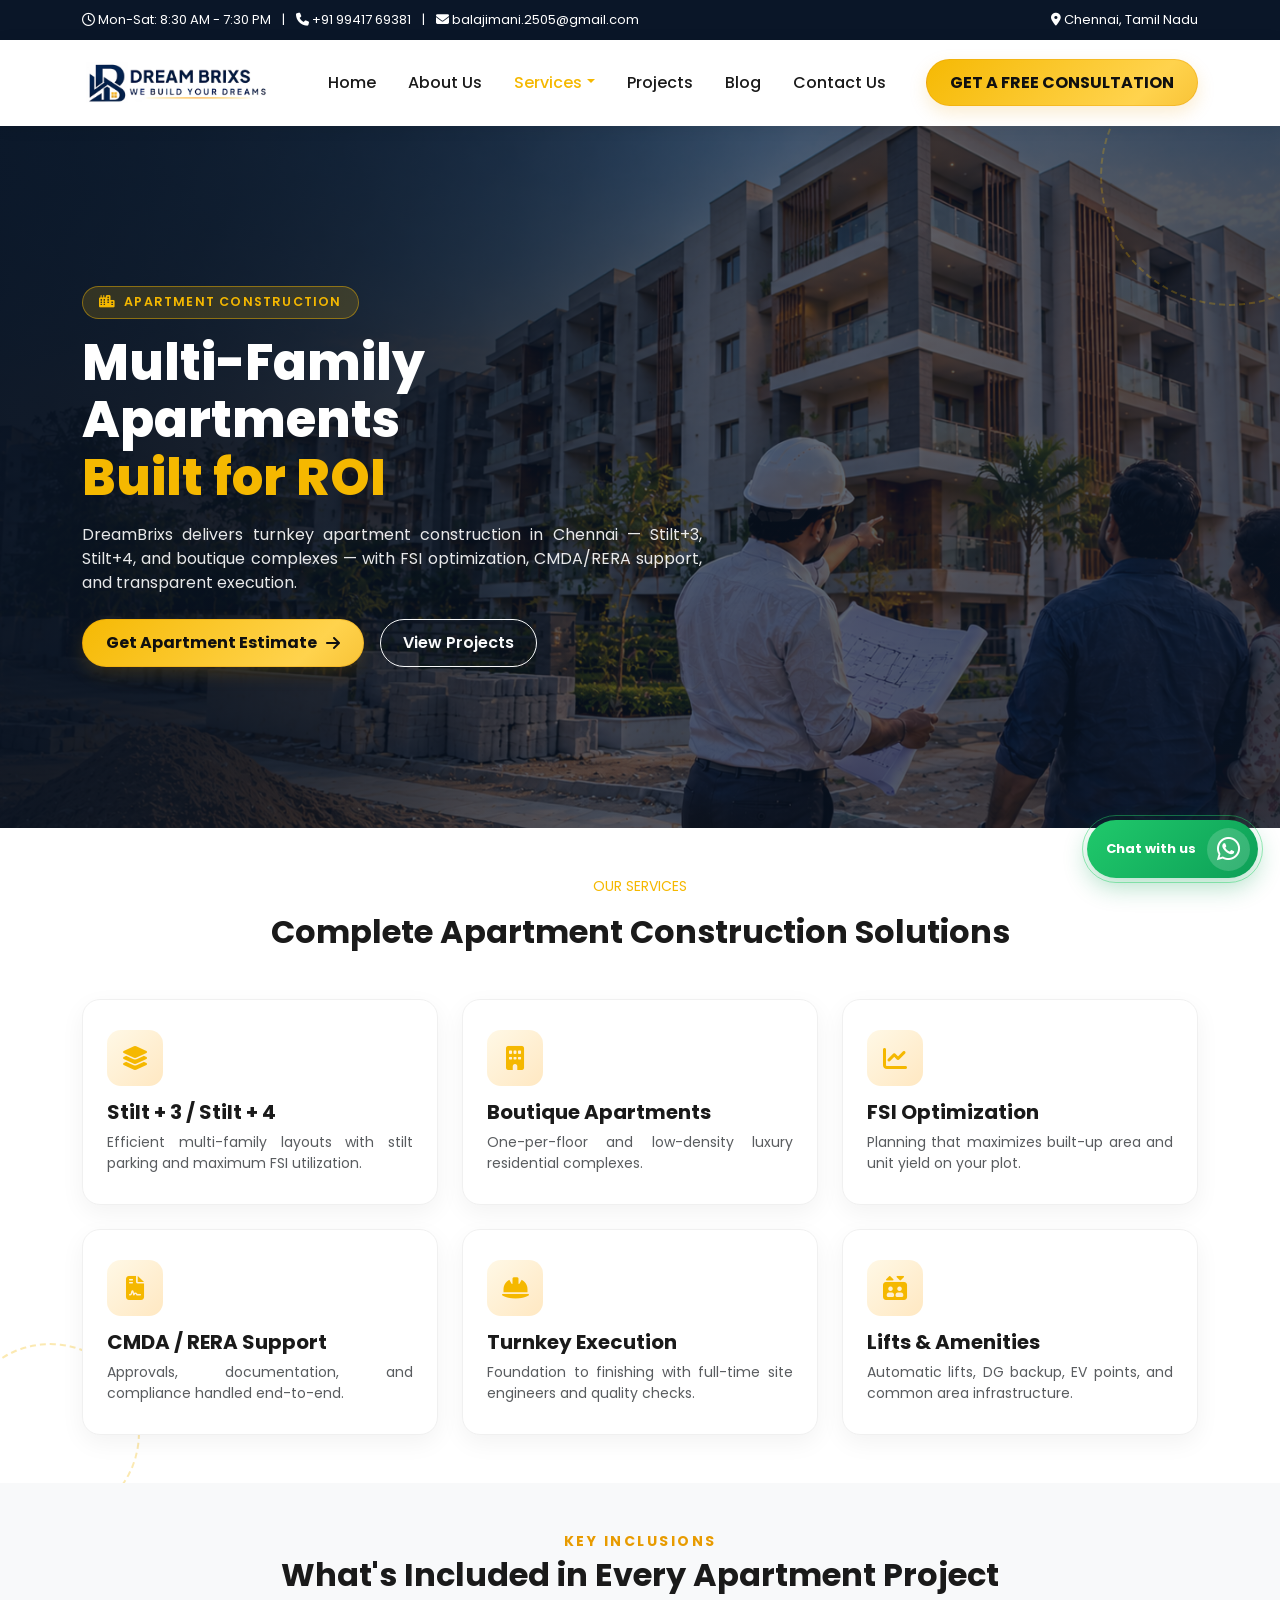
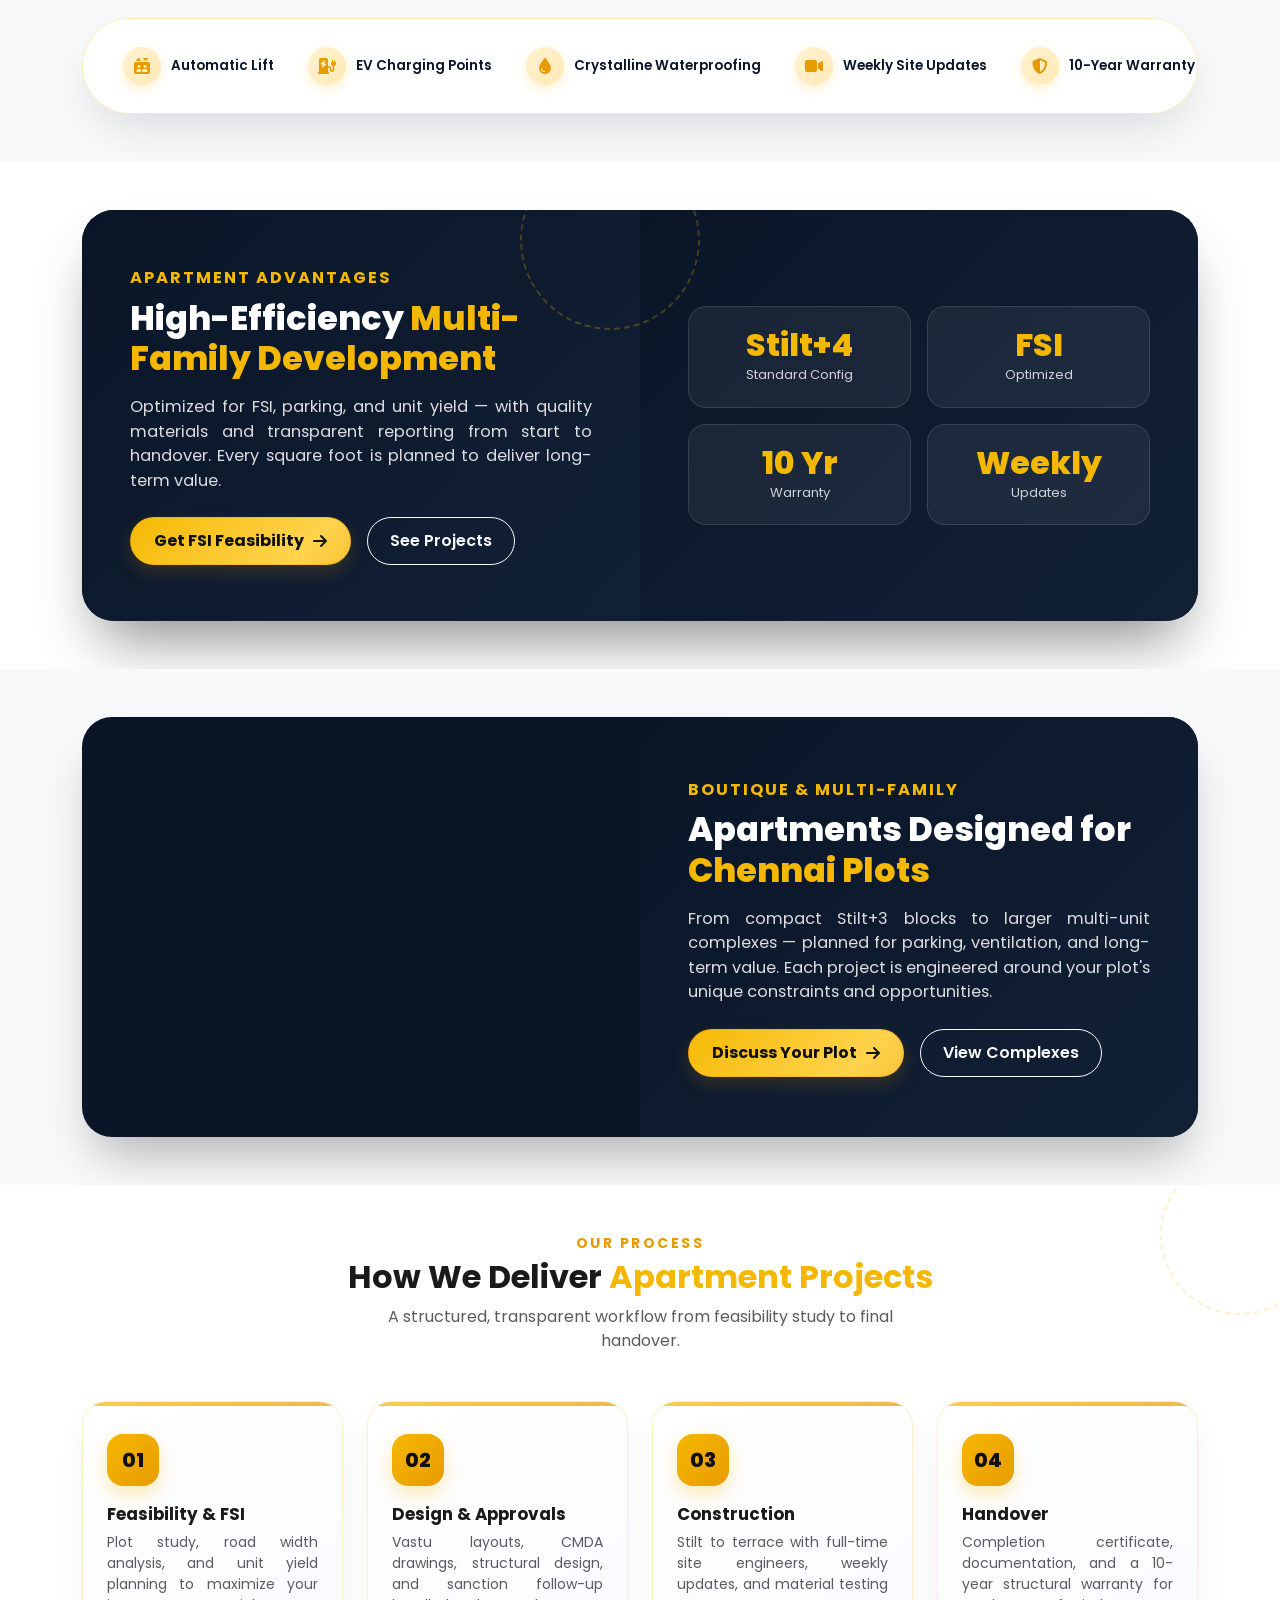
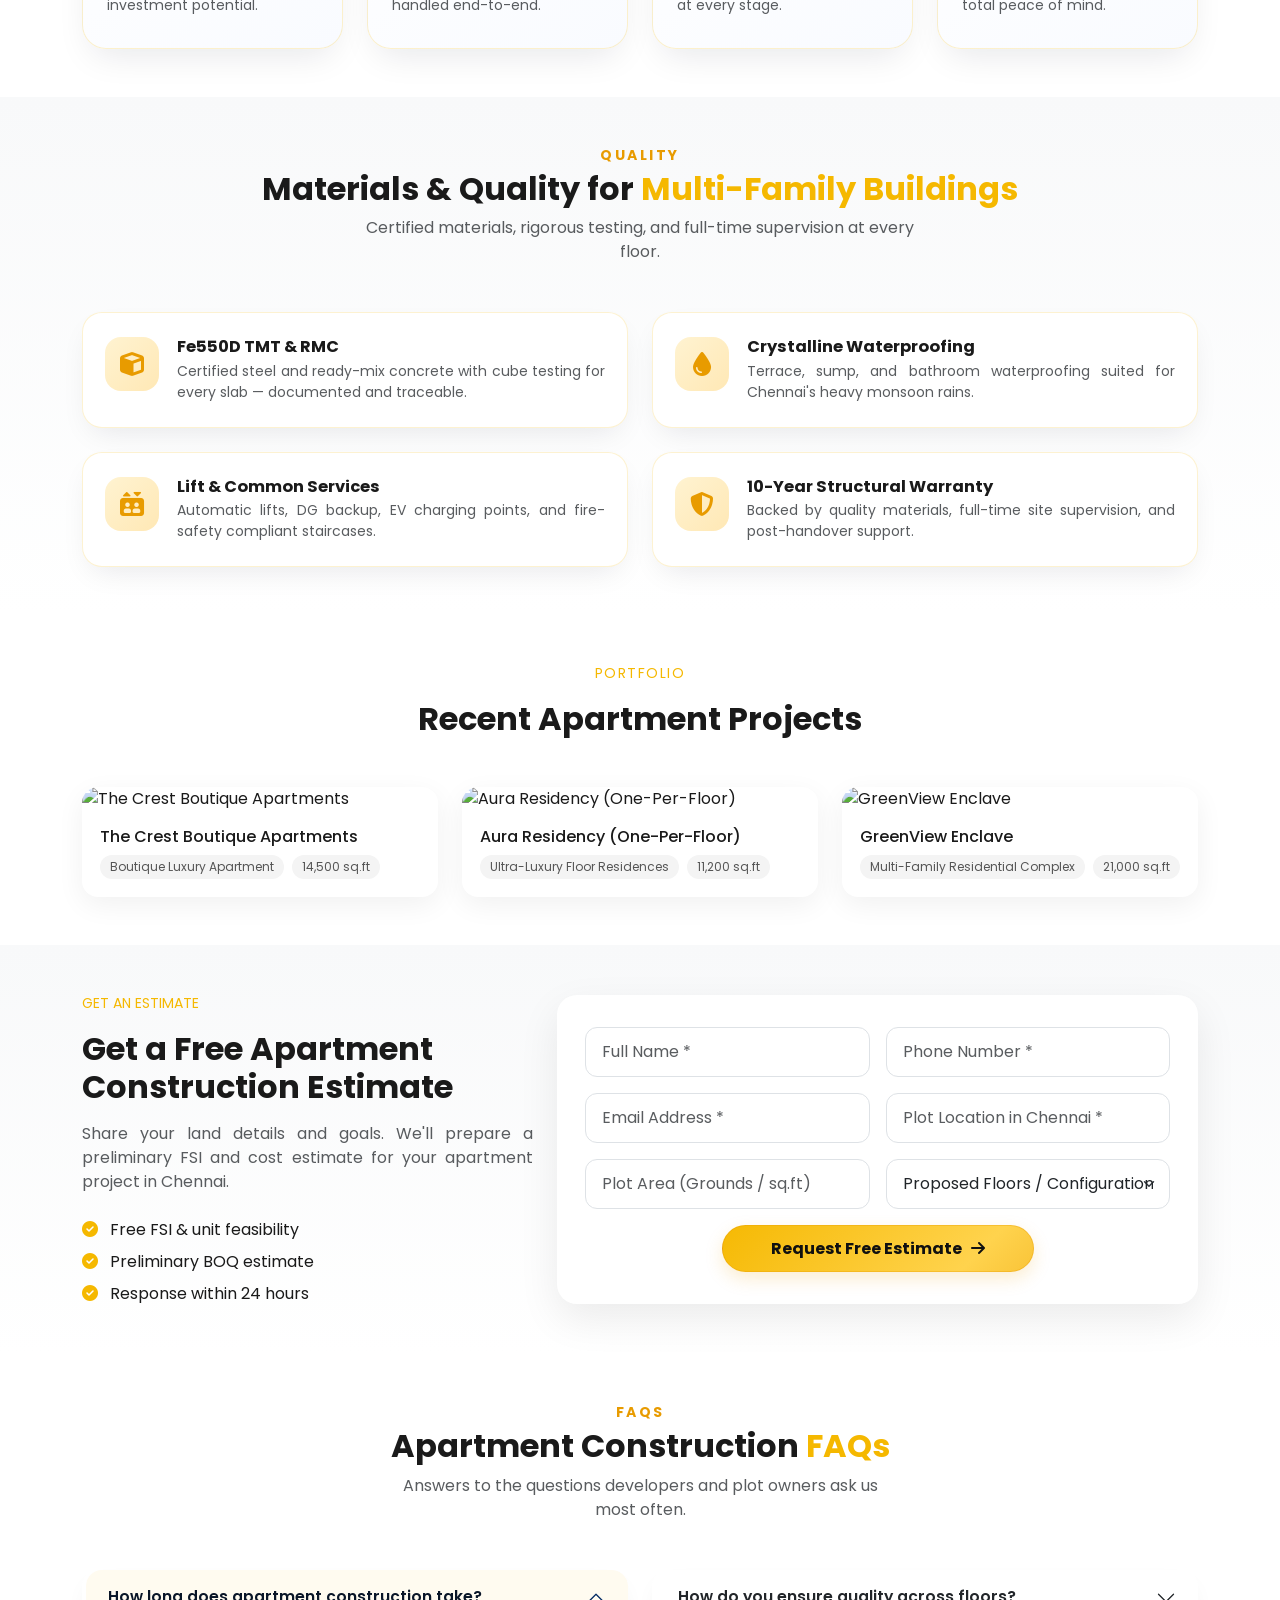
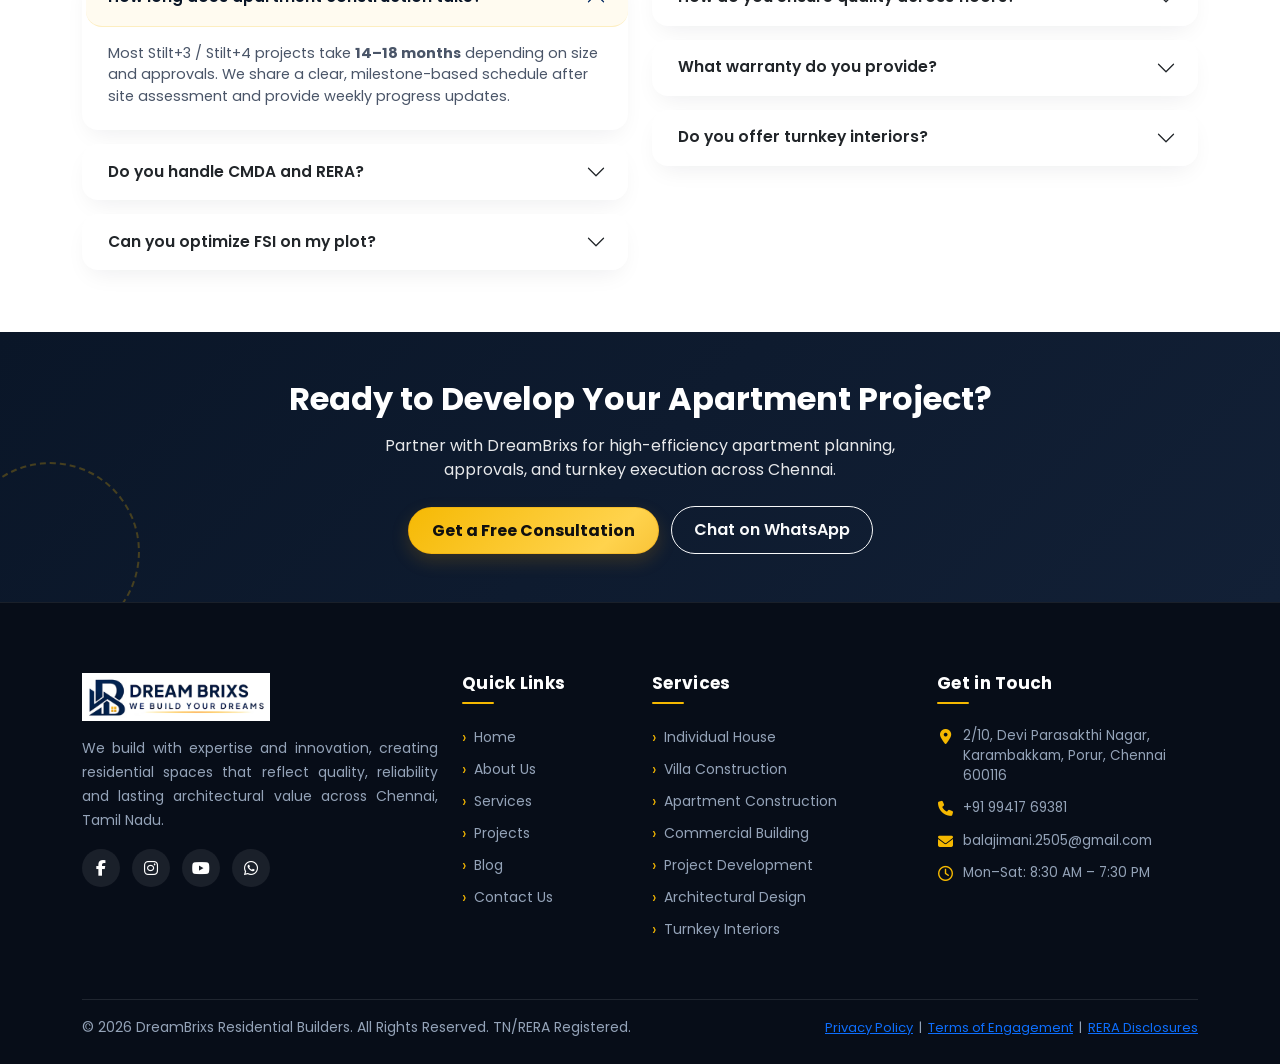
==== apartment-construction.html @ 8214f47e "adding new file commercial building" ====
<!DOCTYPE html>
<html lang="en">

<head>
    <meta charset="UTF-8">
    <meta name="viewport" content="width=device-width, initial-scale=1.0">
    <title>Apartment Construction in Chennai | DreamBrixs Residential Builders</title>
    <meta name="description"
        content="DreamBrixs - Trusted apartment construction company in Chennai. Turnkey multi-family apartment builders offering Stilt+3, Stilt+4, boutique residential complexes, CMDA/RERA approvals, and high-ROI FSI optimization.">

    <link href="https://cdn.jsdelivr.net/npm/bootstrap@5.3.3/dist/css/bootstrap.min.css" rel="stylesheet">
    <link rel="stylesheet" href="https://cdnjs.cloudflare.com/ajax/libs/font-awesome/6.5.1/css/all.min.css">
    <link href="https://fonts.googleapis.com/css2?family=Poppins:wght@400;500;600;700;800&display=swap"
        rel="stylesheet">
    <link href="https://unpkg.com/aos@2.3.1/dist/aos.css" rel="stylesheet">

    <style>
        :root {
            --primary-navy: #0a1628;
            --secondary-navy: #122036;
            --accent-yellow: #F5B800;
            --accent-orange: #E89B00;
            --text-dark: #1a1a1a;
            --text-muted: #555;
            --soft-bg: #f8f9fa;
        }

        * {
            margin: 0;
            padding: 0;
            box-sizing: border-box;
        }

        body,
        h1,
        h2,
        h3,
        h4,
        h5,
        h6,
        p,
        a,
        button,
        input,
        select,
        textarea,
        .navbar,
        .btn,
        .nav-link,
        .dropdown-menu {
            font-family: 'Poppins', sans-serif !important;
        }

        html {
            scroll-behavior: smooth;
            scroll-padding-top: 90px;
        }

        body {
            color: var(--text-dark);
            overflow-x: hidden;
            width: 100%;
            max-width: 100%;
        }

        img {
            max-width: 100%;
        }

        p {
            text-align: justify;
            overflow-wrap: anywhere;
        }

        h1,
        h2,
        h3,
        h4,
        h5 {
            font-weight: 700;
        }

        .live-float {
            animation: liveFloat 5s ease-in-out infinite;
        }

        @keyframes liveFloat {

            0%,
            100% {
                transform: translateY(0);
            }

            50% {
                transform: translateY(-8px);
            }
        }

        @keyframes spin {
            from {
                transform: rotate(0deg);
            }

            to {
                transform: rotate(360deg);
            }
        }

        /* Top Bar & Navbar */
        .top-bar {
            background: var(--primary-navy);
            color: #fff;
            font-size: 13px;
            padding: 10px 0;
        }

        .top-bar a {
            color: #fff;
            text-decoration: none;
        }

        .top-bar a:hover {
            color: var(--accent-yellow);
        }

        .navbar {
            background: #fff !important;
            box-shadow: 0 2px 15px rgba(0, 0, 0, 0.08);
            padding: 12px 0;
        }

        .navbar-brand {
            flex-shrink: 0;
        }

        .navbar-brand img {
            height: 52px;
            display: block;
            max-width: 190px;
            width: auto;
            object-fit: contain;
        }

        .navbar-toggler {
            border-radius: 10px;
            padding: 7px 10px;
        }

        .nav-link {
            font-weight: 500;
            color: var(--text-dark) !important;
            margin: 0 8px;
            padding-top: 10px;
            padding-bottom: 10px;
        }

        .nav-link:hover,
        .nav-link.active {
            color: var(--accent-yellow) !important;
        }

        .btn-consult {
            display: inline-flex;
            align-items: center;
            justify-content: center;
            gap: 9px;
            background: linear-gradient(135deg, var(--accent-yellow) 0%, #ffd34d 52%, var(--accent-orange) 100%);
            color: #101010 !important;
            font-weight: 700;
            border: 1px solid rgba(232, 155, 0, .35);
            border-radius: 999px;
            padding: 12px 23px;
            line-height: 1.35;
            text-decoration: none;
            box-shadow: 0 7px 18px rgba(232, 155, 0, .18);
            transition: transform .25s ease, box-shadow .25s ease, filter .25s ease;
            background-size: 160% 160%;
            background-position: left center;
        }

        .btn-consult:hover,
        .btn-consult:focus-visible {
            color: #101010 !important;
            background-position: right center;
            filter: saturate(1.08);
            transform: translateY(-3px);
            box-shadow: 0 12px 24px rgba(232, 155, 0, .28);
        }

        .btn-outline-light {
            border-radius: 999px;
            padding: 11px 22px;
            font-weight: 600;
            transition: all .25s ease;
        }

        .btn-outline-light:hover {
            transform: translateY(-2px);
        }

        @media (min-width: 992px) {
            .dropdown:hover>.dropdown-menu {
                display: block;
            }
        }

        @media (min-width: 992px) {
            .dropdown-menu.mega::before { content: ''; position: absolute; top: -20px; left: 0; right: 0; height: 20px; background: transparent; }
        .dropdown-menu.mega {
                width: 780px;
                max-width: calc(100vw - 30px);
                left: 50% !important;
                right: auto !important;
                transform: translateX(-50%) !important;
            }
        }

        .dropdown-menu.mega::before { content: ''; position: absolute; top: -20px; left: 0; right: 0; height: 20px; background: transparent; }
        .dropdown-menu.mega {
            width: 780px;
            max-width: calc(100vw - 30px);
            padding: 20px;
            border: none;
            box-shadow: 0 15px 40px rgba(0, 0, 0, 0.12);
            border-radius: 12px;
        }

        .mega-grid {
            display: grid;
            grid-template-columns: repeat(4, 1fr);
            gap: 10px;
        }

                .mega-item {
            position: relative;
            padding: 14px 10px;
            border-radius: 8px;
            transition: var(--transition);
            text-align: center;
            cursor: pointer;
        }

        .mega-item:hover {
            background: #fff8e6;
            transform: translateY(-2px);
        }

        .mega-item i {
            font-size: 22px;
            color: var(--accent-yellow);
            margin-bottom: 6px;
            display: block;
            pointer-events: none;
        }

        .mega-item a {
            color: var(--text-dark);
            font-weight: 500;
            font-size: 13.5px;
            text-decoration: none;
            display: block;
        }

        .mega-item a::after {
            content: '';
            position: absolute;
            inset: 0;
            z-index: 2;
        }

        section:not(.apt-hero) {
            position: relative;
            overflow: hidden;
        }

        section:not(.apt-hero)>.container {
            position: relative;
            z-index: 1;
        }

        .rotating-circle {
            position: absolute;
            border: 2px dashed var(--accent-yellow);
            border-radius: 50%;
            opacity: 0.3;
            animation: spin 22s linear infinite;
            pointer-events: none;
            z-index: 0;
            max-width: 42vw;
            max-height: 42vw;
        }

        /* Hero */
        .apt-hero {
            min-height: 78vh;
            background: linear-gradient(115deg, rgba(10, 22, 40, 0.88) 0%, rgba(10, 22, 40, 0.62) 50%, rgba(10, 22, 40, 0.78) 100%),
                url('image/apartment-hero-bg.png') center/cover no-repeat,
                url('https://images.unsplash.com/photo-1545324418-cc1a3fa10c00?w=1600') center/cover no-repeat;
            display: flex;
            align-items: center;
            color: #fff;
            position: relative;
            overflow: hidden;
            padding: 70px 0;
        }

        .apt-hero::before {
            content: '';
            position: absolute;
            width: 260px;
            height: 260px;
            border: 2px dashed var(--accent-yellow);
            border-radius: 50%;
            top: -80px;
            right: -80px;
            opacity: 0.25;
            animation: spin 24s linear infinite;
        }

        .apt-hero h1 {
            font-size: 50px;
            font-weight: 800;
            line-height: 1.15;
        }

        .apt-hero h1 span {
            color: var(--accent-yellow);
        }

        .hero-badge-pill {
            display: inline-flex;
            align-items: center;
            gap: 8px;
            background: rgba(245, 184, 0, 0.16);
            border: 1px solid rgba(245, 184, 0, 0.45);
            color: var(--accent-yellow);
            padding: 6px 16px;
            border-radius: 999px;
            font-size: 12.5px;
            font-weight: 600;
            letter-spacing: 1.2px;
            text-transform: uppercase;
        }

        .hero-glass {
            background: rgba(255, 255, 255, 0.08);
            backdrop-filter: blur(16px);
            -webkit-backdrop-filter: blur(16px);
            border: 1px solid rgba(255, 255, 255, 0.18);
            border-radius: 24px;
            padding: 26px 22px;
            box-shadow: 0 25px 50px rgba(0, 0, 0, 0.3);
        }

        .hero-stat {
            background: rgba(10, 22, 40, 0.55);
            border: 1px solid rgba(255, 255, 255, 0.12);
            border-radius: 14px;
            padding: 14px;
            transition: transform 0.3s ease, border-color 0.3s ease;
        }

        .hero-stat:hover {
            transform: translateY(-4px);
            border-color: var(--accent-yellow);
        }

        .hero-stat h4 {
            font-size: 22px;
            font-weight: 800;
            color: var(--accent-yellow);
            margin-bottom: 2px;
        }

        .hero-stat p {
            font-size: 12px;
            color: rgba(255, 255, 255, 0.85);
            margin: 0;
            text-align: left;
        }

        /* Service cards */
        .service-card {
            background: #fff;
            border-radius: 18px;
            padding: 30px 24px;
            height: 100%;
            box-shadow: 0 8px 25px rgba(0, 0, 0, 0.05);
            border: 1px solid #f0f0f0;
            transition: all 0.4s ease;
        }

        .service-card:hover {
            transform: translateY(-8px);
            box-shadow: 0 18px 40px rgba(245, 184, 0, 0.12);
        }

        .service-card .icon {
            width: 56px;
            height: 56px;
            border-radius: 14px;
            background: linear-gradient(135deg, #fff8e6, #ffe8c2);
            display: flex;
            align-items: center;
            justify-content: center;
            font-size: 24px;
            color: var(--accent-yellow);
            margin-bottom: 14px;
            transition: 0.3s;
        }

        .service-card:hover .icon {
            background: var(--accent-yellow);
            color: #000;
        }

        /* Projects */
        .project-corp {
            background: #fff;
            border-radius: 16px;
            overflow: hidden;
            box-shadow: 0 8px 28px rgba(0, 0, 0, 0.06);
            transition: all 0.45s;
            height: 100%;
            cursor: pointer;
        }

        .project-corp:hover {
            transform: translateY(-8px);
            box-shadow: 0 20px 40px rgba(245, 184, 0, 0.14);
        }

        .project-corp img {
            height: 210px;
            width: 100%;
            object-fit: cover;
            transition: transform 0.5s;
        }

        .project-corp:hover img {
            transform: scale(1.06);
        }

        .project-corp-body {
            padding: 16px 18px 18px;
        }

        .project-meta {
            display: flex;
            gap: 8px;
            flex-wrap: wrap;
            font-size: 12px;
            margin-top: 8px;
        }

        .project-meta span {
            background: #f4f4f4;
            padding: 3px 10px;
            border-radius: 20px;
            color: #555;
        }

        /* Form & FAQ */
        .estimate-card {
            background: #fff;
            border-radius: 20px;
            padding: 32px 28px;
            box-shadow: 0 15px 40px rgba(0, 0, 0, 0.08);
        }

        .estimate-card .form-control,
        .estimate-card .form-select {
            border-radius: 12px;
            padding: 12px 16px;
        }

        .estimate-card .form-control:focus,
        .estimate-card .form-select:focus {
            border-color: var(--accent-yellow);
            box-shadow: 0 0 0 3px rgba(245, 184, 0, 0.15);
        }

        .accordion-button {
            font-weight: 600;
            font-size: 15px;
        }

        .accordion-button:not(.collapsed) {
            background: #fff8e6;
            color: var(--text-dark);
            box-shadow: none;
        }

        .accordion-button:focus {
            box-shadow: none;
            border-color: var(--accent-yellow);
        }

        .accordion-item {
            border: 1px solid #eee;
            border-radius: 12px !important;
            margin-bottom: 10px;
            overflow: hidden;
        }

        /* Unified 4-Column Balanced Footer */
        .footer-fresh {
            background: #070d18;
            color: #94a3b8;
            padding: 70px 0 25px;
            border-top: 1px solid rgba(255, 255, 255, 0.08);
            font-family: 'Poppins', sans-serif;
        }

        .footer-fresh h5 {
            color: #fff;
            font-size: 17px;
            font-weight: 700;
            margin-bottom: 22px;
            position: relative;
            padding-bottom: 10px;
            letter-spacing: 0.3px;
        }

        .footer-fresh h5::after {
            content: '';
            position: absolute;
            left: 0;
            bottom: 0;
            width: 32px;
            height: 2px;
            background: var(--accent-yellow);
            border-radius: 2px;
        }

        .footer-fresh p {
            color: #94a3b8;
            font-size: 14px;
            line-height: 1.65;
        }

        .footer-fresh ul {
            list-style: none;
            padding-left: 0;
            margin-bottom: 0;
        }

        .footer-fresh ul li {
            margin-bottom: 9px;
            position: static;
            padding-left: 0;
        }

        .footer-fresh ul li::before {
            content: none !important;
        }

        .footer-fresh ul li a {
            color: #94a3b8;
            text-decoration: none;
            display: inline-flex;
            align-items: center;
            gap: 8px;
            font-size: 14px;
            transition: all 0.25s ease;
        }

        .footer-fresh ul li a::before {
            content: '\203A';
            color: var(--accent-yellow);
            font-size: 16px;
            line-height: 1;
            transition: transform 0.25s ease;
        }

        .footer-fresh ul li a:hover {
            color: var(--accent-yellow);
            transform: translateX(4px);
        }

        .footer-fresh ul li a:hover::before {
            transform: translateX(2px);
        }

        .footer-fresh .footer-contact-item {
            display: flex;
            align-items: flex-start;
            gap: 10px;
            margin-bottom: 12px;
            font-size: 13.5px;
            color: #94a3b8;
            line-height: 1.5;
        }

        .footer-fresh .footer-contact-item i {
            color: var(--accent-yellow);
            font-size: 15px;
            margin-top: 3px;
            flex-shrink: 0;
            width: 16px;
            text-align: center;
        }

        .footer-logo {
            height: 48px;
            margin-bottom: 16px;
        }

        .footer-social a {
            width: 38px;
            height: 38px;
            border-radius: 50%;
            background: rgba(255, 255, 255, 0.08);
            display: inline-flex;
            align-items: center;
            justify-content: center;
            margin-right: 8px;
            transition: all 0.3s;
            color: #fff;
            text-decoration: none;
        }

        .footer-social a:hover {
            background: var(--accent-yellow);
            color: #000;
            transform: translateY(-3px);
        }

        .footer-bottom {
            border-top: 1px solid rgba(255, 255, 255, 0.08);
            padding-top: 20px;
            margin-top: 30px;
            font-size: 13px;
        }

        .whatsapp-float {
            position: fixed;
            right: 22px;
            bottom: 22px;
            z-index: 1050;
            width: auto;
            min-width: 62px;
            height: 58px;
            padding: 6px 8px 6px 19px;
            display: inline-flex;
            align-items: center;
            justify-content: center;
            gap: 11px;
            color: #fff !important;
            text-decoration: none;
            border-radius: 999px;
            background: linear-gradient(135deg, #20c96b, #0d9f57);
            box-shadow: 0 9px 25px rgba(18, 159, 87, .32);
            animation: whatsappBob 4s ease-in-out infinite;
        }

        .whatsapp-float::before {
            content: '';
            position: absolute;
            inset: -5px;
            border: 1px solid rgba(37, 211, 102, .45);
            border-radius: inherit;
            animation: whatsappPulse 2.4s ease-out infinite;
            pointer-events: none;
        }

        .whatsapp-label {
            font-size: 13px;
            font-weight: 700;
            white-space: nowrap;
        }

        .whatsapp-icon-wrap {
            width: 43px;
            height: 43px;
            border-radius: 50%;
            display: inline-flex;
            align-items: center;
            justify-content: center;
            background: rgba(255, 255, 255, .17);
            font-size: 27px;
        }

        .scroll-top {
            position: fixed;
            right: 28px;
            bottom: 94px;
            z-index: 1040;
            width: 46px;
            height: 46px;
            border: 0;
            border-radius: 50%;
            background: linear-gradient(135deg, var(--accent-yellow), #ffd34d);
            color: #111;
            box-shadow: 0 7px 18px rgba(0, 0, 0, .16);
            display: none;
            align-items: center;
            justify-content: center;
            cursor: pointer;
        }

        .scroll-top.show {
            display: flex;
        }

        @keyframes whatsappBob {

            0%,
            100% {
                transform: translateY(0);
            }

            50% {
                transform: translateY(-4px);
            }
        }

        @keyframes whatsappPulse {
            0% {
                transform: scale(.96);
                opacity: .65;
            }

            75%,
            100% {
                transform: scale(1.13);
                opacity: 0;
            }
        }

        /* ========== UPGRADED SECTIONS ========== */

        /* KEY INCLUSIONS - single row modern strip */
        .key-inclusions-strip {
            background: #ffffff;
            border-radius: 60px;
            padding: 22px 30px;
            box-shadow: 0 20px 45px -12px rgba(10, 22, 40, 0.15);
            border: 1px solid rgba(245, 184, 0, 0.3);
            display: flex;
            flex-wrap: nowrap;
            justify-content: space-between;
            align-items: center;
            gap: 14px;
            overflow-x: auto;
            scrollbar-width: thin;
        }

        .key-inclusions-strip::-webkit-scrollbar {
            height: 5px;
        }

        .key-inclusions-strip::-webkit-scrollbar-thumb {
            background: rgba(245, 184, 0, 0.4);
            border-radius: 10px;
        }

        .ki-item {
            display: flex;
            align-items: center;
            gap: 10px;
            font-size: 13.5px;
            font-weight: 600;
            color: var(--primary-navy);
            white-space: nowrap;
            flex-shrink: 0;
            padding: 6px 10px;
            border-radius: 40px;
            transition: all 0.3s ease;
        }

        .ki-item:hover {
            background: #fffbf0;
            transform: translateY(-2px);
        }

        .ki-item .ki-icon {
            width: 38px;
            height: 38px;
            border-radius: 50%;
            background: linear-gradient(135deg, #fff3d1, #ffe8b5);
            display: flex;
            align-items: center;
            justify-content: center;
            color: var(--accent-orange);
            font-size: 16px;
            flex-shrink: 0;
            box-shadow: 0 4px 12px rgba(245, 184, 0, 0.2);
        }

        /* APARTMENT ADVANTAGES - modern dark split */
        .adv-split-modern {
            border-radius: 32px;
            overflow: hidden;
            box-shadow: 0 35px 60px -18px rgba(0, 0, 0, 0.45);
            background: var(--primary-navy);
        }

        .adv-split-modern .content-col {
            padding: 3.5rem 3rem;
            background: linear-gradient(135deg, #0a1628 0%, #122036 100%);
            display: flex;
            flex-direction: column;
            justify-content: center;
            position: relative;
        }

        .adv-split-modern .content-col::before {
            content: '';
            position: absolute;
            top: -60px;
            right: -60px;
            width: 180px;
            height: 180px;
            border: 2px dashed rgba(245, 184, 0, 0.25);
            border-radius: 50%;
            animation: spin 30s linear infinite;
            pointer-events: none;
        }

        .adv-split-modern .content-col h2 {
            font-size: 2.1rem;
            font-weight: 800;
            color: #fff;
            line-height: 1.2;
        }

        .adv-split-modern .content-col p {
            color: rgba(255, 255, 255, 0.85);
            font-size: 1.02rem;
        }

        .adv-stat-grid {
            display: grid;
            grid-template-columns: repeat(2, 1fr);
            gap: 16px;
        }

        .adv-stat-box {
            background: rgba(255, 255, 255, 0.06);
            border: 1px solid rgba(255, 255, 255, 0.12);
            border-radius: 18px;
            padding: 22px 16px;
            text-align: center;
            transition: all 0.35s ease;
        }

        .adv-stat-box:hover {
            border-color: var(--accent-yellow);
            background: rgba(245, 184, 0, 0.08);
            transform: translateY(-4px);
        }

        .adv-stat-box h3 {
            font-size: 2rem;
            font-weight: 800;
            color: var(--accent-yellow);
            margin-bottom: 4px;
            line-height: 1;
        }

        .adv-stat-box p {
            margin: 0;
            font-size: 13px;
            color: rgba(255, 255, 255, 0.8);
            text-align: center;
        }

        /* BOUTIQUE & MULTI-FAMILY - modern image split */
        .boutique-split {
            border-radius: 30px;
            overflow: hidden;
            box-shadow: 0 30px 50px -15px rgba(0, 0, 0, 0.3);
            background: var(--primary-navy);
        }

        .boutique-split .img-col {
            background: url('https://images.unsplash.com/photo-1545324418-cc1a3fa10c00?w=1200') center/cover no-repeat;
            min-height: 420px;
        }

        .boutique-split .content-col {
            padding: 3.5rem 3rem;
            background: linear-gradient(135deg, #0a1628, #122036);
            display: flex;
            flex-direction: column;
            justify-content: center;
        }

        .boutique-split .content-col h2 {
            font-size: 2.1rem;
            font-weight: 800;
            color: #fff;
        }

        .boutique-split .content-col p {
            color: rgba(255, 255, 255, 0.85);
            font-size: 1.02rem;
        }

        /* OUR PROCESS - modern numbered cards */
        .process-card-modern {
            background: linear-gradient(145deg, #ffffff, #f9fbff);
            border-radius: 24px;
            padding: 32px 24px;
            height: 100%;
            border: 1px solid rgba(245, 184, 0, 0.2);
            box-shadow: 0 15px 35px -10px rgba(10, 22, 40, 0.1);
            transition: all 0.4s cubic-bezier(0.2, 0.9, 0.4, 1);
            position: relative;
            overflow: hidden;
        }

        .process-card-modern::before {
            content: '';
            position: absolute;
            top: 0;
            left: 0;
            width: 100%;
            height: 4px;
            background: linear-gradient(90deg, var(--accent-yellow), var(--accent-orange));
            opacity: 0.7;
            transition: opacity 0.3s;
        }

        .process-card-modern:hover {
            transform: translateY(-8px);
            box-shadow: 0 25px 45px -12px rgba(245, 184, 0, 0.25);
            border-color: var(--accent-yellow);
        }

        .process-card-modern:hover::before {
            opacity: 1;
        }

        .process-num-modern {
            width: 52px;
            height: 52px;
            border-radius: 16px;
            background: linear-gradient(135deg, var(--accent-yellow), var(--accent-orange));
            color: #101010;
            display: inline-flex;
            align-items: center;
            justify-content: center;
            font-weight: 800;
            font-size: 20px;
            margin-bottom: 18px;
            box-shadow: 0 8px 20px rgba(245, 184, 0, 0.3);
            transition: transform 0.35s ease;
        }

        .process-card-modern:hover .process-num-modern {
            transform: rotate(-6deg) scale(1.05);
        }

        .process-card-modern h5 {
            font-size: 1.05rem;
            margin-bottom: 8px;
        }

        /* QUALITY - modern feature cards */
        .quality-card-modern {
            display: flex;
            align-items: flex-start;
            gap: 18px;
            background: #fff;
            border-radius: 20px;
            padding: 24px 22px;
            border: 1px solid rgba(245, 184, 0, 0.18);
            box-shadow: 0 12px 30px -10px rgba(10, 22, 40, 0.1);
            transition: all 0.35s ease;
            height: 100%;
        }

        .quality-card-modern:hover {
            transform: translateY(-6px);
            box-shadow: 0 22px 40px -12px rgba(245, 184, 0, 0.22);
            border-color: var(--accent-yellow);
        }

        .quality-icon-wrap {
            width: 54px;
            height: 54px;
            border-radius: 16px;
            flex-shrink: 0;
            background: linear-gradient(135deg, #fff3d1, #ffe8b5);
            display: flex;
            align-items: center;
            justify-content: center;
            color: var(--accent-orange);
            font-size: 24px;
            transition: all 0.35s ease;
        }

        .quality-card-modern:hover .quality-icon-wrap {
            background: var(--accent-yellow);
            color: #101010;
            transform: scale(1.05);
        }

        .quality-card-modern h6 {
            font-size: 1.02rem;
            font-weight: 700;
            margin-bottom: 4px;
        }

        /* FAQ - modern accordion */
        .faq-modern .accordion-item {
            border: none;
            border-radius: 16px !important;
            margin-bottom: 14px;
            background: #fff;
            box-shadow: 0 10px 25px -8px rgba(10, 22, 40, 0.08);
            border-left: 4px solid transparent;
            transition: 0.3s;
        }

        .faq-modern .accordion-item:hover {
            border-left-color: var(--accent-yellow);
            box-shadow: 0 15px 30px -10px rgba(245, 184, 0, 0.15);
        }

        .faq-modern .accordion-button {
            font-weight: 600;
            font-size: 15.5px;
            padding: 18px 22px;
            background: #fff;
            border-radius: 16px !important;
        }

        .faq-modern .accordion-button:not(.collapsed) {
            background: #fffbf0;
            color: var(--primary-navy);
            border-bottom: 1px solid rgba(245, 184, 0, 0.2);
        }

        .faq-modern .accordion-body {
            padding: 16px 22px 22px;
            color: #4a5568;
            font-size: 14.5px;
        }

        /* Responsive */
        @media (max-width: 1199.98px) {
            .nav-link {
                margin: 0 3px;
                font-size: 14px;
            }

            .btn-consult {
                padding: 11px 18px;
            }

            .key-inclusions-strip {
                gap: 10px;
                padding: 18px 22px;
            }

            .ki-item {
                font-size: 12.5px;
                gap: 8px;
            }

            .ki-item .ki-icon {
                width: 34px;
                height: 34px;
                font-size: 14px;
            }
        }

        @media (max-width: 991.98px) {
            .dropdown:hover>.dropdown-menu {
                display: none !important;
            }

            .nav-item.dropdown .dropdown-menu.show,
            .dropdown-menu.show,
            #servicesToggle+.dropdown-menu.show {
                display: block !important;
                position: static !important;
                float: none !important;
                width: 100% !important;
                margin-top: 8px !important;
                box-shadow: none !important;
                transform: none !important;
                opacity: 1 !important;
                visibility: visible !important;
            }

            .dropdown-menu.mega::before { content: ''; position: absolute; top: -20px; left: 0; right: 0; height: 20px; background: transparent; }
        .dropdown-menu.mega {
                position: static;
                float: none;
                width: 100%;
                margin-top: 8px;
                box-shadow: none;
                border: 1px solid #eee;
            }

            .navbar-collapse {
                padding: 14px 0 8px;
            }

            .nav-link {
                margin: 0;
                padding: 11px 8px;
            }

            .navbar-collapse>.btn-consult {
                width: 100%;
                margin-top: 10px;
            }

            .mega-grid {
                grid-template-columns: repeat(2, 1fr);
            }

            .apt-hero {
                min-height: 68vh;
                padding: 60px 0;
            }

            .apt-hero h1 {
                font-size: clamp(32px, 5vw, 42px) !important;
            }

            .hero-glass {
                margin-top: 24px;
            }

            .adv-split-modern .content-col {
                padding: 2.5rem 2rem;
            }

            .boutique-split .content-col {
                padding: 2.5rem 2rem;
            }
        }

        @media (max-width: 767.98px) {
            body {
                font-size: 15px;
            }

            p {
                text-align: left;
            }

            .top-bar {
                padding: 8px 0;
                font-size: 11px;
            }

            .top-bar .container {
                flex-direction: column;
                text-align: center;
                gap: 5px;
            }

            .navbar {
                padding: 9px 0;
            }

            .navbar-brand img {
                height: 43px;
                max-width: 165px;
            }

            .apt-hero {
                min-height: auto;
                padding: 70px 0 50px;
                background-image: linear-gradient(115deg, rgba(10, 22, 40, 0.88) 0%, rgba(10, 22, 40, 0.65) 50%, rgba(10, 22, 40, 0.78) 100%),
                    url('image/apartment-hero-bg-mob.png') center/cover no-repeat,
                    url('https://images.unsplash.com/photo-1545324418-cc1a3fa10c00?w=900') center/cover no-repeat !important;
            }

            .apt-hero h1 {
                font-size: clamp(28px, 8vw, 36px) !important;
            }

            section.py-5 {
                padding-top: 48px !important;
                padding-bottom: 48px !important;
            }

            section h2 {
                font-size: clamp(24px, 6.3vw, 30px) !important;
            }

            .rotating-circle {
                opacity: .12;
            }

            .estimate-card {
                padding: 22px 16px;
            }

            .estimate-card .btn-consult {
                width: 100%;
            }

            .whatsapp-float {
                right: 14px;
                bottom: 14px;
                width: 56px;
                min-width: 56px;
                height: 56px;
                padding: 5px;
            }

            .whatsapp-label {
                display: none;
            }

            .scroll-top {
                right: 19px;
                bottom: 82px;
                width: 42px;
                height: 42px;
            }

            .modal-dialog {
                margin: 10px;
            }

            .key-inclusions-strip {
                flex-wrap: nowrap;
                border-radius: 40px;
                padding: 16px 18px;
                gap: 12px;
            }

            .ki-item {
                font-size: 12px;
                gap: 7px;
                padding: 4px 6px;
            }

            .ki-item .ki-icon {
                width: 30px;
                height: 30px;
                font-size: 12px;
            }

            .adv-stat-grid {
                grid-template-columns: repeat(2, 1fr);
                gap: 12px;
            }

            .adv-stat-box h3 {
                font-size: 1.6rem;
            }

            .adv-stat-box p {
                font-size: 11.5px;
            }

            .adv-split-modern .content-col {
                padding: 2rem 1.5rem;
            }

            .adv-split-modern .content-col h2 {
                font-size: 1.6rem;
            }

            .boutique-split .content-col {
                padding: 2rem 1.5rem;
            }

            .boutique-split .content-col h2 {
                font-size: 1.6rem;
            }

            .process-card-modern {
                padding: 24px 20px;
            }

            .process-num-modern {
                width: 44px;
                height: 44px;
                font-size: 17px;
                border-radius: 13px;
                margin-bottom: 14px;
            }

            .quality-card-modern {
                padding: 20px 18px;
                gap: 14px;
            }

            .quality-icon-wrap {
                width: 46px;
                height: 46px;
                font-size: 20px;
                border-radius: 13px;
            }
        }

        @media (prefers-reduced-motion: reduce) {
            html {
                scroll-behavior: auto;
            }

            *,
            *::before,
            *::after {
                animation-duration: .01ms !important;
                animation-iteration-count: 1 !important;
                transition-duration: .01ms !important;
            }

            .live-float,
            .whatsapp-float,
            .whatsapp-float::before,
            .rotating-circle,
            .apt-hero::before {
                animation: none !important;
            }
        }
    </style>
</head>

<body>
    <!-- Top Bar -->
    <div class="top-bar">
        <div class="container d-flex justify-content-between align-items-center flex-wrap">
            <div>
                <span><i class="far fa-clock"></i> Mon-Sat: 8:30 AM - 7:30 PM</span>
                <span class="mx-2">|</span>
                <a href="tel:+919941769381"><i class="fas fa-phone"></i> +91 99417 69381</a>
                <span class="mx-2">|</span>
                <a href="mailto:balajimani.2505@gmail.com"><i class="fas fa-envelope"></i> balajimani.2505@gmail.com</a>
            </div>
            <div><i class="fas fa-map-marker-alt"></i> Chennai, Tamil Nadu</div>
        </div>
    </div>

    <!-- Navbar -->
    <nav class="navbar navbar-expand-lg sticky-top">
        <div class="container">
            <a class="navbar-brand" href="home.html"><img src="image/dreambrixs.png" alt="DreamBrixs"></a>
            <button class="navbar-toggler" type="button" data-bs-toggle="collapse" data-bs-target="#navbarNav"
                aria-controls="navbarNav" aria-expanded="false" aria-label="Toggle navigation"><span
                    class="navbar-toggler-icon"></span></button>
            <div class="collapse navbar-collapse" id="navbarNav">
                <ul class="navbar-nav mx-auto">
                    <li class="nav-item"><a class="nav-link" href="home.html">Home</a></li>
                    <li class="nav-item"><a class="nav-link" href="about.html">About Us</a></li>
                    <li class="nav-item dropdown">
                        <a class="nav-link dropdown-toggle active" href="javascript:void(0)" role="button"
                            aria-expanded="false" id="servicesToggle">Services</a>
                        <div class="dropdown-menu mega">
                            <div class="mega-grid">
                                <div class="mega-item"><i class="fas fa-home"></i><a
                                        href="individual-house-construction.html">Individual House</a></div>
                                <div class="mega-item"><i class="fas fa-building"></i><a
                                        href="villa-construction.html">Villa Construction</a></div>
                                <div class="mega-item active-service"><i class="fas fa-city"></i><a
                                        href="apartment-construction.html">Apartment Construction</a></div>
                                <div class="mega-item"><i class="fas fa-briefcase"></i><a
                                        href="commercial-building-construction.html">Commercial Building</a></div>
                                <div class="mega-item"><i class="fas fa-project-diagram"></i><a
                                        href="residential-project-development.html">Project Development</a></div>
                                <div class="mega-item"><i class="fas fa-drafting-compass"></i><a
                                        href="architectural-structural-design.html">Architectural Design</a></div>
                                <div class="mega-item"><i class="fas fa-couch"></i><a
                                        href="turnkey-interior-solutions.html">Turnkey Interiors</a></div>
                            </div>
                        </div>
                    </li>
                    <li class="nav-item"><a class="nav-link" href="projects.php">Projects</a></li>
                    <li class="nav-item"><a class="nav-link" href="blog.php">Blog</a></li>
                    <li class="nav-item"><a class="nav-link" href="contact.html">Contact Us</a></li>
                </ul>
                <a href="contact.html" class="btn btn-consult">GET A FREE CONSULTATION</a>
            </div>
        </div>
    </nav>

    <!-- Hero -->
    <section class="apt-hero">
        <div class="container">
            <div class="row align-items-center g-5">
                <div class="col-lg-7" data-aos="fade-right">
                    <div class="hero-badge-pill mb-3">
                        <i class="fas fa-city"></i> APARTMENT CONSTRUCTION
                    </div>
                    <h1 class="live-float">Multi-Family Apartments<br><span>Built for ROI</span></h1>
                    <p class="mt-3"
                        style="font-size:16px; color:rgba(255,255,255,0.9); max-width:620px; text-align: justify;">
                        DreamBrixs delivers turnkey apartment construction in Chennai &mdash; Stilt+3, Stilt+4, and
                        boutique complexes &mdash; with FSI optimization, CMDA/RERA support, and transparent execution.
                    </p>
                    <div class="d-flex flex-wrap gap-3 mt-4">
                        <a href="#estimate" class="btn btn-consult">Get Apartment Estimate <i
                                class="fas fa-arrow-right"></i></a>
                        <a href="#projects" class="btn btn-outline-light">View Projects</a>
                    </div>
                </div>

            </div>
        </div>
    </section>

    <!-- Services -->
    <section class="py-5" style="background:#fff;">
        <div class="rotating-circle"
            style="width:180px;height:180px;bottom:-40px;left:-40px;animation-direction:reverse;"></div>
        <div class="container">
            <div class="text-center mb-5" data-aos="fade-up">
                <p class="text-uppercase small" style="color:var(--accent-yellow); text-align:center;">OUR SERVICES</p>
                <h2 class="fw-bold">Complete Apartment Construction Solutions</h2>
            </div>
            <div class="row g-4">
                <div class="col-md-6 col-lg-4" data-aos="fade-up">
                    <div class="service-card">
                        <div class="icon"><i class="fas fa-layer-group"></i></div>
                        <h5>Stilt + 3 / Stilt + 4</h5>
                        <p class="small text-muted mb-0">Efficient multi-family layouts with stilt parking and maximum
                            FSI utilization.</p>
                    </div>
                </div>
                <div class="col-md-6 col-lg-4" data-aos="fade-up" data-aos-delay="100">
                    <div class="service-card">
                        <div class="icon"><i class="fas fa-building"></i></div>
                        <h5>Boutique Apartments</h5>
                        <p class="small text-muted mb-0">One-per-floor and low-density luxury residential complexes.</p>
                    </div>
                </div>
                <div class="col-md-6 col-lg-4" data-aos="fade-up" data-aos-delay="200">
                    <div class="service-card">
                        <div class="icon"><i class="fas fa-chart-line"></i></div>
                        <h5>FSI Optimization</h5>
                        <p class="small text-muted mb-0">Planning that maximizes built-up area and unit yield on your
                            plot.</p>
                    </div>
                </div>
                <div class="col-md-6 col-lg-4" data-aos="fade-up">
                    <div class="service-card">
                        <div class="icon"><i class="fas fa-file-contract"></i></div>
                        <h5>CMDA / RERA Support</h5>
                        <p class="small text-muted mb-0">Approvals, documentation, and compliance handled end-to-end.
                        </p>
                    </div>
                </div>
                <div class="col-md-6 col-lg-4" data-aos="fade-up" data-aos-delay="100">
                    <div class="service-card">
                        <div class="icon"><i class="fas fa-hard-hat"></i></div>
                        <h5>Turnkey Execution</h5>
                        <p class="small text-muted mb-0">Foundation to finishing with full-time site engineers and
                            quality checks.</p>
                    </div>
                </div>
                <div class="col-md-6 col-lg-4" data-aos="fade-up" data-aos-delay="200">
                    <div class="service-card">
                        <div class="icon"><i class="fas fa-elevator"></i></div>
                        <h5>Lifts & Amenities</h5>
                        <p class="small text-muted mb-0">Automatic lifts, DG backup, EV points, and common area
                            infrastructure.</p>
                    </div>
                </div>
            </div>
        </div>
    </section>

    <!-- ==================== UPGRADED: KEY INCLUSIONS (single row modern strip) ==================== -->
    <section class="py-5" style="background:var(--soft-bg);">
        <div class="container">
            <div class="text-center mb-4" data-aos="fade-up">
                <p class="text-uppercase small fw-bold mb-1"
                    style="color:var(--accent-orange); letter-spacing:2.5px; text-align:center;">KEY INCLUSIONS</p>
                <h2 class="fw-bold mb-4">What's Included in Every Apartment Project</h2>
            </div>
            <div class="key-inclusions-strip" data-aos="fade-up" data-aos-delay="80">
                <div class="ki-item"><span class="ki-icon"><i class="fas fa-elevator"></i></span><span>Automatic
                        Lift</span></div>
                <div class="ki-item"><span class="ki-icon"><i class="fas fa-charging-station"></i></span><span>EV
                        Charging Points</span></div>
                <div class="ki-item"><span class="ki-icon"><i class="fas fa-tint"></i></span><span>Crystalline
                        Waterproofing</span></div>
                <div class="ki-item"><span class="ki-icon"><i class="fas fa-video"></i></span><span>Weekly Site
                        Updates</span></div>
                <div class="ki-item"><span class="ki-icon"><i class="fas fa-shield-alt"></i></span><span>10-Year
                        Warranty</span></div>
            </div>
        </div>
    </section>

    <!-- ==================== UPGRADED: APARTMENT ADVANTAGES (modern dark split) ==================== -->
    <section class="py-5" style="background:#fff;">
        <div class="container">
            <div class="adv-split-modern" data-aos="fade-up">
                <div class="row g-0 align-items-stretch">
                    <div class="col-lg-6 content-col" data-aos="fade-right">
                        <p class="text-uppercase small fw-bold mb-2"
                            style="color:var(--accent-yellow); letter-spacing:2px;">APARTMENT ADVANTAGES</p>
                        <h2 class="mb-3">High-Efficiency <span style="color:var(--accent-yellow);">Multi-Family
                                Development</span></h2>
                        <p class="mb-4" style="text-align: justify;">Optimized for FSI, parking, and unit yield &mdash;
                            with quality materials and transparent reporting from start to handover. Every square foot
                            is planned to deliver long-term value.</p>
                        <div class="d-flex flex-wrap gap-3">
                            <a href="#estimate" class="btn btn-consult">Get FSI Feasibility <i
                                    class="fas fa-arrow-right"></i></a>
                            <a href="#projects" class="btn btn-outline-light">See Projects</a>
                        </div>
                    </div>
                    <div class="col-lg-6 p-4 p-lg-5 d-flex align-items-center"
                        style="background:linear-gradient(135deg,#0a1628,#122036);">
                        <div class="adv-stat-grid w-100" data-aos="fade-left">
                            <div class="adv-stat-box">
                                <h3>Stilt+4</h3>
                                <p>Standard Config</p>
                            </div>
                            <div class="adv-stat-box">
                                <h3>FSI</h3>
                                <p>Optimized</p>
                            </div>
                            <div class="adv-stat-box">
                                <h3>10 Yr</h3>
                                <p>Warranty</p>
                            </div>
                            <div class="adv-stat-box">
                                <h3>Weekly</h3>
                                <p>Updates</p>
                            </div>
                        </div>
                    </div>
                </div>
            </div>
        </div>
    </section>

    <!-- ==================== UPGRADED: BOUTIQUE & MULTI-FAMILY (modern image split) ==================== -->
    <section class="py-5" style="background:var(--soft-bg);">
        <div class="container">
            <div class="boutique-split" data-aos="fade-up">
                <div class="row g-0">
                    <div class="col-lg-6 img-col" data-aos="fade-right"></div>
                    <div class="col-lg-6 content-col" data-aos="fade-left">
                        <p class="text-uppercase small fw-bold mb-2"
                            style="color:var(--accent-yellow); letter-spacing:2px;">BOUTIQUE & MULTI-FAMILY</p>
                        <h2 class="mb-3">Apartments Designed for <span style="color:var(--accent-yellow);">Chennai
                                Plots</span></h2>
                        <p class="mb-4" style="text-align: justify;">From compact Stilt+3 blocks to larger multi-unit
                            complexes &mdash; planned for parking, ventilation, and long-term value. Each project is
                            engineered around your plot's unique constraints and opportunities.</p>
                        <div class="d-flex flex-wrap gap-3">
                            <a href="#estimate" class="btn btn-consult">Discuss Your Plot <i
                                    class="fas fa-arrow-right"></i></a>
                            <a href="#projects" class="btn btn-outline-light">View Complexes</a>
                        </div>
                    </div>
                </div>
            </div>
        </div>
    </section>

    <!-- ==================== UPGRADED: OUR PROCESS (modern numbered cards) ==================== -->
    <section class="py-5" style="background:#fff;">
        <div class="rotating-circle" style="width:160px;height:160px;top:-30px;right:-40px;opacity:0.18;"></div>
        <div class="container">
            <div class="text-center mb-5" data-aos="fade-up">
                <p class="text-uppercase small fw-bold mb-1"
                    style="color:var(--accent-orange); letter-spacing:2.5px; text-align:center;">OUR PROCESS</p>
                <h2 class="fw-bold">How We Deliver <span style="color:var(--accent-yellow);">Apartment Projects</span>
                </h2>
                <p class="text-muted mx-auto mt-2" style="max-width:520px; text-align:center;">A structured, transparent
                    workflow from feasibility study to final handover.</p>
            </div>
            <div class="row g-4">
                <div class="col-md-6 col-lg-3" data-aos="fade-up">
                    <div class="process-card-modern">
                        <div class="process-num-modern">01</div>
                        <h5>Feasibility & FSI</h5>
                        <p class="small text-muted mb-0" style="text-align: justify;">Plot study, road width analysis,
                            and unit yield planning to maximize your investment potential.</p>
                    </div>
                </div>
                <div class="col-md-6 col-lg-3" data-aos="fade-up" data-aos-delay="80">
                    <div class="process-card-modern">
                        <div class="process-num-modern">02</div>
                        <h5>Design & Approvals</h5>
                        <p class="small text-muted mb-0" style="text-align: justify;">Vastu layouts, CMDA drawings,
                            structural design, and sanction follow-up handled end-to-end.</p>
                    </div>
                </div>
                <div class="col-md-6 col-lg-3" data-aos="fade-up" data-aos-delay="160">
                    <div class="process-card-modern">
                        <div class="process-num-modern">03</div>
                        <h5>Construction</h5>
                        <p class="small text-muted mb-0" style="text-align: justify;">Stilt to terrace with full-time
                            site engineers, weekly updates, and material testing at every stage.</p>
                    </div>
                </div>
                <div class="col-md-6 col-lg-3" data-aos="fade-up" data-aos-delay="240">
                    <div class="process-card-modern">
                        <div class="process-num-modern">04</div>
                        <h5>Handover</h5>
                        <p class="small text-muted mb-0" style="text-align: justify;">Completion certificate,
                            documentation, and a 10-year structural warranty for total peace of mind.</p>
                    </div>
                </div>
            </div>
        </div>
    </section>

    <!-- ==================== UPGRADED: QUALITY (modern feature cards) ==================== -->
    <section class="py-5" style="background:linear-gradient(180deg,#f8f9fa 0%, #ffffff 100%);">
        <div class="container">
            <div class="text-center mb-5" data-aos="fade-up">
                <p class="text-uppercase small fw-bold mb-1"
                    style="color:var(--accent-orange); letter-spacing:2.5px; text-align:center;">QUALITY</p>
                <h2 class="fw-bold">Materials & Quality for <span style="color:var(--accent-yellow);">Multi-Family
                        Buildings</span></h2>
                <p class="text-muted mx-auto mt-2" style="max-width:560px; text-align:center;">Certified materials,
                    rigorous testing, and full-time supervision at every floor.</p>
            </div>
            <div class="row g-4">
                <div class="col-md-6" data-aos="fade-up">
                    <div class="quality-card-modern">
                        <div class="quality-icon-wrap"><i class="fas fa-cube"></i></div>
                        <div>
                            <h6>Fe550D TMT & RMC</h6>
                            <p class="small text-muted mb-0">Certified steel and ready-mix concrete with cube testing
                                for every slab &mdash; documented and traceable.</p>
                        </div>
                    </div>
                </div>
                <div class="col-md-6" data-aos="fade-up" data-aos-delay="80">
                    <div class="quality-card-modern">
                        <div class="quality-icon-wrap"><i class="fas fa-tint"></i></div>
                        <div>
                            <h6>Crystalline Waterproofing</h6>
                            <p class="small text-muted mb-0">Terrace, sump, and bathroom waterproofing suited for
                                Chennai's heavy monsoon rains.</p>
                        </div>
                    </div>
                </div>
                <div class="col-md-6" data-aos="fade-up" data-aos-delay="160">
                    <div class="quality-card-modern">
                        <div class="quality-icon-wrap"><i class="fas fa-elevator"></i></div>
                        <div>
                            <h6>Lift & Common Services</h6>
                            <p class="small text-muted mb-0">Automatic lifts, DG backup, EV charging points, and
                                fire-safety compliant staircases.</p>
                        </div>
                    </div>
                </div>
                <div class="col-md-6" data-aos="fade-up" data-aos-delay="240">
                    <div class="quality-card-modern">
                        <div class="quality-icon-wrap"><i class="fas fa-shield-alt"></i></div>
                        <div>
                            <h6>10-Year Structural Warranty</h6>
                            <p class="small text-muted mb-0">Backed by quality materials, full-time site supervision,
                                and post-handover support.</p>
                        </div>
                    </div>
                </div>
            </div>
        </div>
    </section>

    <!-- Projects -->
    <section id="projects" class="py-5" style="background:#fff;">
        <div class="container">
            <div class="text-center mb-5" data-aos="fade-up">
                <p class="text-uppercase small"
                    style="color:var(--accent-yellow); letter-spacing:1.5px; text-align:center;">PORTFOLIO</p>
                <h2 class="fw-bold">Recent Apartment Projects</h2>
            </div>
            <div class="row g-4" id="projectsContainer"></div>
        </div>
    </section>

    <!-- Estimate -->
    <section id="estimate" class="py-5" style="background:linear-gradient(180deg,#f8f9fa,#fff);">
        <div class="container">
            <div class="row align-items-center">
                <div class="col-lg-5 mb-4 mb-lg-0" data-aos="fade-right">
                    <p class="text-uppercase small" style="color:var(--accent-yellow);">GET AN ESTIMATE</p>
                    <h2 class="fw-bold">Get a Free Apartment Construction Estimate</h2>
                    <p class="mt-3 text-muted" style="text-align: justify;">Share your land details and goals. We'll
                        prepare a preliminary FSI and cost estimate for your apartment project in Chennai.</p>
                    <div class="mt-4">
                        <p class="mb-2"><i class="fas fa-check-circle me-2" style="color:var(--accent-yellow);"></i>
                            Free FSI & unit feasibility</p>
                        <p class="mb-2"><i class="fas fa-check-circle me-2" style="color:var(--accent-yellow);"></i>
                            Preliminary BOQ estimate</p>
                        <p class="mb-0"><i class="fas fa-check-circle me-2" style="color:var(--accent-yellow);"></i>
                            Response within 24 hours</p>
                    </div>
                </div>
                <div class="col-lg-7" data-aos="fade-left">
                    <div class="estimate-card">
                        <form class="row g-3"
                            onsubmit="event.preventDefault(); const fd=new FormData(this); const n=fd.get('name')||''; const p=fd.get('phone')||''; const em=fd.get('email')||''; const loc=fd.get('location')||''; const la=fd.get('land_area')||''; const cfg=fd.get('Configuration')||''; const msg='Hello DreamBrixs, I would like to request an Apartment Construction Estimate:%0A- Name: '+encodeURIComponent(n)+'%0A- Phone: '+encodeURIComponent(p)+'%0A- Email: '+encodeURIComponent(em)+'%0A- Location: '+encodeURIComponent(loc)+'%0A- Land Area: '+encodeURIComponent(la)+'%0A- Configuration: '+encodeURIComponent(cfg); alert('Thank you, '+n+'! Your apartment estimate request has been received. Our engineering team in Chennai will contact you shortly.'); window.open('https://wa.me/919941769381?text='+msg, '_blank'); this.reset();">
                            <div class="col-md-6"><input type="text" class="form-control" name="name"
                                    placeholder="Full Name *" required></div>
                            <div class="col-md-6"><input type="tel" class="form-control" name="phone"
                                    placeholder="Phone Number *" required></div>
                            <div class="col-md-6"><input type="email" class="form-control" name="email"
                                    placeholder="Email Address *" required></div>
                            <div class="col-md-6"><input type="text" class="form-control" name="location"
                                    placeholder="Plot Location in Chennai *" required></div>
                            <div class="col-md-6"><input type="text" class="form-control" name="land_area"
                                    placeholder="Plot Area (Grounds / sq.ft)"></div>
                            <div class="col-md-6">
                                <select class="form-select" name="Configuration">
                                    <option value="">Proposed Floors / Configuration</option>
                                    <option>Stilt + 3 Floors</option>
                                    <option>Stilt + 4 Floors</option>
                                    <option>Stilt + 5 Floors</option>
                                    <option>G + 2 / Boutique Flats</option>
                                    <option>Need FSI Feasibility Advice</option>
                                </select>
                            </div>
                            <div class="col-12 text-center mt-3"><button type="submit"
                                    class="btn btn-consult px-5">Request Free Estimate <i
                                        class="fas fa-arrow-right"></i></button></div>
                        </form>
                    </div>
                </div>
            </div>
        </div>
    </section>

    <!-- ==================== UPGRADED: FAQs (modern accordion) ==================== -->
    <section class="py-5" style="background:#fff;">
        <div class="container">
            <div class="text-center mb-5" data-aos="fade-up">
                <p class="text-uppercase small fw-bold mb-1"
                    style="color:var(--accent-orange); letter-spacing:2.5px; text-align:center;">FAQS</p>
                <h2 class="fw-bold">Apartment Construction <span style="color:var(--accent-yellow);">FAQs</span></h2>
                <p class="text-muted mx-auto mt-2" style="max-width:480px; text-align:center;">Answers to the questions
                    developers and plot owners ask us most often.</p>
            </div>
            <div class="row g-4 faq-modern">
                <div class="col-lg-6">
                    <div class="accordion" id="faqLeft">
                        <div class="accordion-item">
                            <h2 class="accordion-header"><button class="accordion-button" type="button"
                                    data-bs-toggle="collapse" data-bs-target="#afaq1">How long does apartment
                                    construction take?</button></h2>
                            <div id="afaq1" class="accordion-collapse collapse show" data-bs-parent="#faqLeft">
                                <div class="accordion-body">Most Stilt+3 / Stilt+4 projects take <strong>14&ndash;18
                                        months</strong> depending on size and approvals. We share a clear,
                                    milestone-based schedule after site assessment and provide weekly progress updates.
                                </div>
                            </div>
                        </div>
                        <div class="accordion-item">
                            <h2 class="accordion-header"><button class="accordion-button collapsed" type="button"
                                    data-bs-toggle="collapse" data-bs-target="#afaq2">Do you handle CMDA and
                                    RERA?</button></h2>
                            <div id="afaq2" class="accordion-collapse collapse" data-bs-parent="#faqLeft">
                                <div class="accordion-body">Yes, we manage <strong>CMDA/DTCP approvals</strong> and
                                    support RERA documentation for multi-family projects. Our team handles submissions
                                    and follow-ups so you don't have to visit government offices.</div>
                            </div>
                        </div>
                        <div class="accordion-item">
                            <h2 class="accordion-header"><button class="accordion-button collapsed" type="button"
                                    data-bs-toggle="collapse" data-bs-target="#afaq3">Can you optimize FSI on my
                                    plot?</button></h2>
                            <div id="afaq3" class="accordion-collapse collapse" data-bs-parent="#faqLeft">
                                <div class="accordion-body">Yes. We study <strong>road width, setbacks, and
                                        zoning</strong> to maximize built-up area and unit count while staying fully
                                    compliant with CMDA regulations.</div>
                            </div>
                        </div>
                    </div>
                </div>
                <div class="col-lg-6">
                    <div class="accordion" id="faqRight">
                        <div class="accordion-item">
                            <h2 class="accordion-header"><button class="accordion-button collapsed" type="button"
                                    data-bs-toggle="collapse" data-bs-target="#afaq4">How do you ensure quality across
                                    floors?</button></h2>
                            <div id="afaq4" class="accordion-collapse collapse" data-bs-parent="#faqRight">
                                <div class="accordion-body">Full-time site engineers, certified <strong>Fe550D
                                        TMT</strong>, RMC concrete, cube testing at every slab, and weekly photo/video
                                    progress logs shared with you.</div>
                            </div>
                        </div>
                        <div class="accordion-item">
                            <h2 class="accordion-header"><button class="accordion-button collapsed" type="button"
                                    data-bs-toggle="collapse" data-bs-target="#afaq5">What warranty do you
                                    provide?</button></h2>
                            <div id="afaq5" class="accordion-collapse collapse" data-bs-parent="#faqRight">
                                <div class="accordion-body"><strong>10-year structural warranty</strong> plus
                                    crystalline waterproofing coverage for terraces, sumps, and bathrooms. Post-handover
                                    support is also available.</div>
                            </div>
                        </div>
                        <div class="accordion-item">
                            <h2 class="accordion-header"><button class="accordion-button collapsed" type="button"
                                    data-bs-toggle="collapse" data-bs-target="#afaq6">Do you offer turnkey
                                    interiors?</button></h2>
                            <div id="afaq6" class="accordion-collapse collapse" data-bs-parent="#faqRight">
                                <div class="accordion-body">Yes, optional <strong>turnkey interiors</strong> including
                                    modular kitchens, wardrobes, and false ceilings can be coordinated as part of your
                                    apartment project.</div>
                            </div>
                        </div>
                    </div>
                </div>
            </div>
        </div>
    </section>

    <!-- Final CTA -->
    <section class="py-5"
        style="background:linear-gradient(135deg,#0a1628,#122036);color:#fff;position:relative;overflow:hidden;">
        <div class="rotating-circle" style="width:180px;height:180px;bottom:-40px;left:-40px;opacity:0.25;"></div>
        <div class="container text-center" data-aos="fade-up">
            <h2 class="fw-bold mb-3">Ready to Develop Your Apartment Project?</h2>
            <p class="mb-4" style="opacity:0.9;max-width:580px;margin:0 auto;text-align:center;">Partner with DreamBrixs
                for high-efficiency apartment planning, approvals, and turnkey execution across Chennai.</p>
            <a href="contact.html" class="btn btn-consult me-2">Get a Free Consultation</a>
            <a href="https://wa.me/919941769381" class="btn btn-outline-light" target="_blank"
                rel="noopener noreferrer">Chat on WhatsApp</a>
        </div>
    </section>

    <!-- Footer -->
    <footer class="footer-fresh">
        <div class="container">
            <div class="row">
                <div class="col-lg-4 mb-4">
                    <img src="image/dreambrixs.png" alt="DreamBrixs" class="footer-logo">
                    <p class="small" style="line-height:1.7;">We build with expertise and innovation, creating
                        residential spaces that reflect quality, reliability and lasting architectural value across
                        Chennai, Tamil Nadu.</p>
                    <div class="footer-social mt-3">
                        <a href="javascript:void(0)" aria-label="Facebook"><i class="fab fa-facebook-f"></i></a>
                        <a href="javascript:void(0)" aria-label="Instagram"><i class="fab fa-instagram"></i></a>
                        <a href="javascript:void(0)" aria-label="YouTube"><i class="fab fa-youtube"></i></a>
                        <a href="https://wa.me/919941769381" aria-label="WhatsApp"><i class="fab fa-whatsapp"></i></a>
                    </div>
                </div>
                <div class="col-12 col-lg-2 mb-4">
                    <h5>Quick Links</h5>
                    <ul class="list-unstyled">
                        <li class="mb-2"><a href="home.html">Home</a></li>
                        <li class="mb-2"><a href="about.html">About Us</a></li>
                        <li class="mb-2"><a href="service.html">Services</a></li>
                        <li class="mb-2"><a href="projects.php">Projects</a></li>
                        <li class="mb-2"><a href="blog.php">Blog</a></li>
                        <li><a href="contact.html">Contact Us</a></li>
                    </ul>
                </div>
                <div class="col-12 col-lg-3 mb-4">
                    <h5>Services</h5>
                    <ul class="list-unstyled">
                        <li class="mb-2"><a href="individual-house-construction.html">Individual House</a></li>
                        <li class="mb-2"><a href="villa-construction.html">Villa Construction</a></li>
                        <li class="mb-2"><a href="apartment-construction.html">Apartment Construction</a></li>
                        <li class="mb-2"><a href="commercial-building-construction.html">Commercial Building</a></li>
                        <li class="mb-2"><a href="residential-project-development.html">Project Development</a></li>
                        <li class="mb-2"><a href="architectural-structural-design.html">Architectural Design</a></li>
                        <li><a href="turnkey-interior-solutions.html">Turnkey Interiors</a></li>
                    </ul>
                </div>
                <div class="col-lg-3 mb-4">
                    <h5>Get in Touch</h5>
                    <div class="footer-contact-item">
                        <i class="fas fa-map-marker-alt"></i>
                        <span>2/10, Devi Parasakthi Nagar, Karambakkam, Porur, Chennai 600116</span>
                    </div>
                    <div class="footer-contact-item">
                        <i class="fas fa-phone"></i>
                        <a href="tel:+919941769381" style="color:#94a3b8; text-decoration:none;">+91 99417 69381</a>
                    </div>
                    <div class="footer-contact-item">
                        <i class="fas fa-envelope"></i>
                        <a href="mailto:balajimani.2505@gmail.com"
                            style="color:#94a3b8; text-decoration:none;">balajimani.2505@gmail.com</a>
                    </div>
                    <div class="footer-contact-item">
                        <i class="far fa-clock"></i>
                        <span>Mon&ndash;Sat: 8:30 AM &ndash; 7:30 PM</span>
                    </div>
                </div>
            </div>
            <div class="footer-bottom d-flex flex-wrap justify-content-between align-items-center mt-4 pt-3"
                style="border-top:1px solid rgba(255,255,255,0.1);">
                <p class="mb-0">&copy; 2026 DreamBrixs Residential Builders. All Rights Reserved. TN/RERA Registered.
                </p>
                <div>
                    <a href="javascript:void(0)"
                        onclick="alert('Privacy Policy: DreamBrixs respects your privacy. Client contact details collected on this site are used exclusively for direct project consultations and are never shared with third parties.');">Privacy
                        Policy</a> &nbsp;|&nbsp; <a href="javascript:void(0)"
                        onclick="alert('Terms of Engagement: All civil, architectural, and development contracts with DreamBrixs follow milestone-based billing, fixed BOQ pricing, and standard TN/RERA compliance protocols.');">Terms
                        of Engagement</a> &nbsp;|&nbsp; <a href="javascript:void(0)"
                        onclick="alert('RERA Disclosures: DreamBrixs Residential Builders adheres to Tamil Nadu Real Estate Regulatory Authority (TNRERA) standards and local CMDA/DTCP planning norms.');">RERA
                        Disclosures</a>
                </div>
            </div>
        </div>
    </footer>

    <a href="https://wa.me/919941769381" class="whatsapp-float" target="_blank" rel="noopener noreferrer"
        aria-label="Chat with DreamBrixs on WhatsApp"><span class="whatsapp-label">Chat with us</span><span
            class="whatsapp-icon-wrap"><i class="fab fa-whatsapp" aria-hidden="true"></i></span></a>
    <button type="button" class="scroll-top" id="scrollTop" aria-label="Scroll to top"><i class="fas fa-arrow-up"
            aria-hidden="true"></i></button>

    <!-- Project Modal -->
    <div class="modal fade" id="projectModal" tabindex="-1" aria-hidden="true">
        <div class="modal-dialog modal-lg modal-dialog-centered">
            <div class="modal-content">
                <div class="modal-header">
                    <h5 class="modal-title" id="modalTitle">Project Details</h5>
                    <button type="button" class="btn-close" data-bs-dismiss="modal" aria-label="Close"></button>
                </div>
                <div class="modal-body p-0">
                    <div id="modalCarousel" class="carousel slide" data-bs-ride="carousel">
                        <div class="carousel-inner" id="carouselInner"></div>
                        <button class="carousel-control-prev" type="button" data-bs-target="#modalCarousel"
                            data-bs-slide="prev"><span class="carousel-control-prev-icon"></span></button>
                        <button class="carousel-control-next" type="button" data-bs-target="#modalCarousel"
                            data-bs-slide="next"><span class="carousel-control-next-icon"></span></button>
                    </div>
                    <div id="modalDetails" class="p-4"></div>
                </div>
            </div>
        </div>
    </div>

    <script src="https://cdn.jsdelivr.net/npm/bootstrap@5.3.3/dist/js/bootstrap.bundle.min.js"></script>
    <script src="https://unpkg.com/aos@2.3.1/dist/aos.js"></script>
    <script>
        if (window.AOS) { AOS.init({ duration: 750, once: true, offset: 40, disable: window.matchMedia('(prefers-reduced-motion: reduce)').matches }); }

        const scrollTopBtn = document.getElementById('scrollTop');
        window.addEventListener('scroll', () => scrollTopBtn.classList.toggle('show', window.pageYOffset > 300), { passive: true });
        scrollTopBtn.addEventListener('click', () => window.scrollTo({ top: 0, behavior: 'smooth' }));

        const projects = [
            {
                title: "The Crest Boutique Apartments",
                location: "Anna Nagar, Chennai",
                year: "2025",
                builtUp: "14,500 sq.ft",
                type: "Boutique Luxury Apartment",
                description: "A premium Stilt+4 residential apartment block in Anna Nagar engineered for maximum FSI utilization and effortless stilt parking.",
                images: [
                    "https://images.unsplash.com/photo-1545324418-cc1a3fa10c00?w=800",
                    "https://images.unsplash.com/photo-1460317442991-0ec209397118?w=800"
                ]
            },
            {
                title: "Aura Residency (One-Per-Floor)",
                location: "Adyar, Chennai",
                year: "2024",
                builtUp: "11,200 sq.ft",
                type: "Ultra-Luxury Floor Residences",
                description: "An exclusive 1-unit-per-floor luxury residential complex with private elevator lobby access and expansive sit-out balconies.",
                images: [
                    "https://images.unsplash.com/photo-1512917774080-9991f1c4c750?w=800",
                    "https://images.unsplash.com/photo-1600566753086-00f18fb6b3ea?w=800"
                ]
            },
            {
                title: "GreenView Enclave",
                location: "OMR, Chennai",
                year: "2024",
                builtUp: "21,000 sq.ft",
                type: "Multi-Family Residential Complex",
                description: "High-efficiency multi-family apartment complex designed for young IT families with Vastu-compliant 2 & 3 BHK layouts.",
                images: [
                    "https://images.unsplash.com/photo-1486406146926-c627a92ad1ab?w=800",
                    "https://images.unsplash.com/photo-1545324418-cc1a3fa10c00?w=800"
                ]
            }
        ];

        function renderProjects() {
            const container = document.getElementById('projectsContainer');
            if (!container) return;
            container.innerHTML = projects.map((p, i) => `
                <div class="col-md-6 col-lg-4" data-aos="fade-up" data-aos-delay="${i * 100}">
                    <div class="project-corp" role="button" tabindex="0" onclick="openProject(${i})" onkeydown="if(event.key==='Enter'||event.key===' '){event.preventDefault();openProject(${i});}">
                        <img src="${p.images[0]}" alt="${p.title}">
                        <div class="project-corp-body">
                            <h6>${p.title}</h6>
                            <div class="project-meta">
                                <span>${p.type}</span>
                                <span>${p.builtUp}</span>
                            </div>
                        </div>
                    </div>
                </div>
            `).join('');
            if (window.AOS) AOS.refreshHard();
        }

        function openProject(index) {
            const p = projects[index];
            document.getElementById('modalTitle').textContent = p.title;
            const inner = document.getElementById('carouselInner');
            inner.innerHTML = p.images.map((img, i) => `
                <div class="carousel-item ${i === 0 ? 'active' : ''}">
                    <img src="${img}" class="d-block w-100" style="height:380px;object-fit:cover;" alt="${p.title}">
                </div>
            `).join('');
            document.getElementById('modalDetails').innerHTML = `
                <div class="mb-2"><strong>Location:</strong> ${p.location}</div>
                <div class="mb-2"><strong>Year:</strong> ${p.year}</div>
                <div class="mb-2"><strong>Built-up:</strong> ${p.builtUp}</div>
                <div class="mb-2"><strong>Type:</strong> ${p.type}</div>
                <p class="mt-3 mb-0">${p.description}</p>
            `;
            const modal = new bootstrap.Modal(document.getElementById('projectModal'));
            modal.show();
            const carousel = bootstrap.Carousel.getOrCreateInstance(document.getElementById('modalCarousel'));
            carousel.to(0);
        }

        renderProjects();
    </script>


    <script>
        document.addEventListener('DOMContentLoaded', function () {
            const toggle = document.getElementById('servicesToggle');
            const menu = toggle ? toggle.nextElementSibling : null;
            if (!toggle || !menu) return;

                        function isMobile() {
                return window.innerWidth < 992;
            }

            function openMenu() {
                menu.classList.add('show');
                if (isMobile()) {
                    menu.style.cssText = 'display:block !important; position:static !important; width:100% !important; float:none !important; transform:none !important; margin-top:8px; box-shadow:none; opacity:1; visibility:visible;';
                } else {
                    menu.style.cssText = 'display:block !important;';
                }
                toggle.setAttribute('aria-expanded', 'true');
            }

            function closeMenu() {
                menu.classList.remove('show');
                menu.style.cssText = '';
                toggle.setAttribute('aria-expanded', 'false');
            }

            // Click toggles menu on BOTH desktop and mobile
            toggle.addEventListener('click', function (e) {
                e.preventDefault();
                e.stopPropagation();
                if (menu.classList.contains('show')) {
                    closeMenu();
                } else {
                    openMenu();
                }
            });

            // Clicking outside closes the dropdown
            document.addEventListener('click', function (e) {
                if (!toggle.contains(e.target) && !menu.contains(e.target)) {
                    closeMenu();
                }
            });

            // Desktop hover with safety delay buffer so it NEVER disappears unexpectedly
            const dropdown = toggle.closest('.dropdown');
            if (dropdown) {
                let hideTimer = null;
                dropdown.addEventListener('mouseenter', function () {
                    if (!isMobile()) {
                        clearTimeout(hideTimer);
                        openMenu();
                    }
                });
                dropdown.addEventListener('mouseleave', function () {
                    if (!isMobile()) {
                        hideTimer = setTimeout(function () {
                            closeMenu();
                        }, 350);
                    }
                });
                menu.addEventListener('mouseenter', function () {
                    if (!isMobile()) {
                        clearTimeout(hideTimer);
                    }
                });
                menu.addEventListener('mouseleave', function () {
                    if (!isMobile()) {
                        hideTimer = setTimeout(function () {
                            closeMenu();
                        }, 350);
                    }
                });
            }

            // Make whole mega item clickable on tap/touch
            document.querySelectorAll('.mega-item').forEach(function (card) {
                card.addEventListener('click', function (e) {
                    const link = card.querySelector('a');
                    if (link && e.target !== link) {
                        window.location.href = link.href;
                    }
                });
            });

            // Also close when the main navbar collapses
            const navbarCollapse = document.getElementById('navbarNav');
            if (navbarCollapse) {
                navbarCollapse.addEventListener('hidden.bs.collapse', closeMenu);
            }
        });
    </script>

</body>

</html>
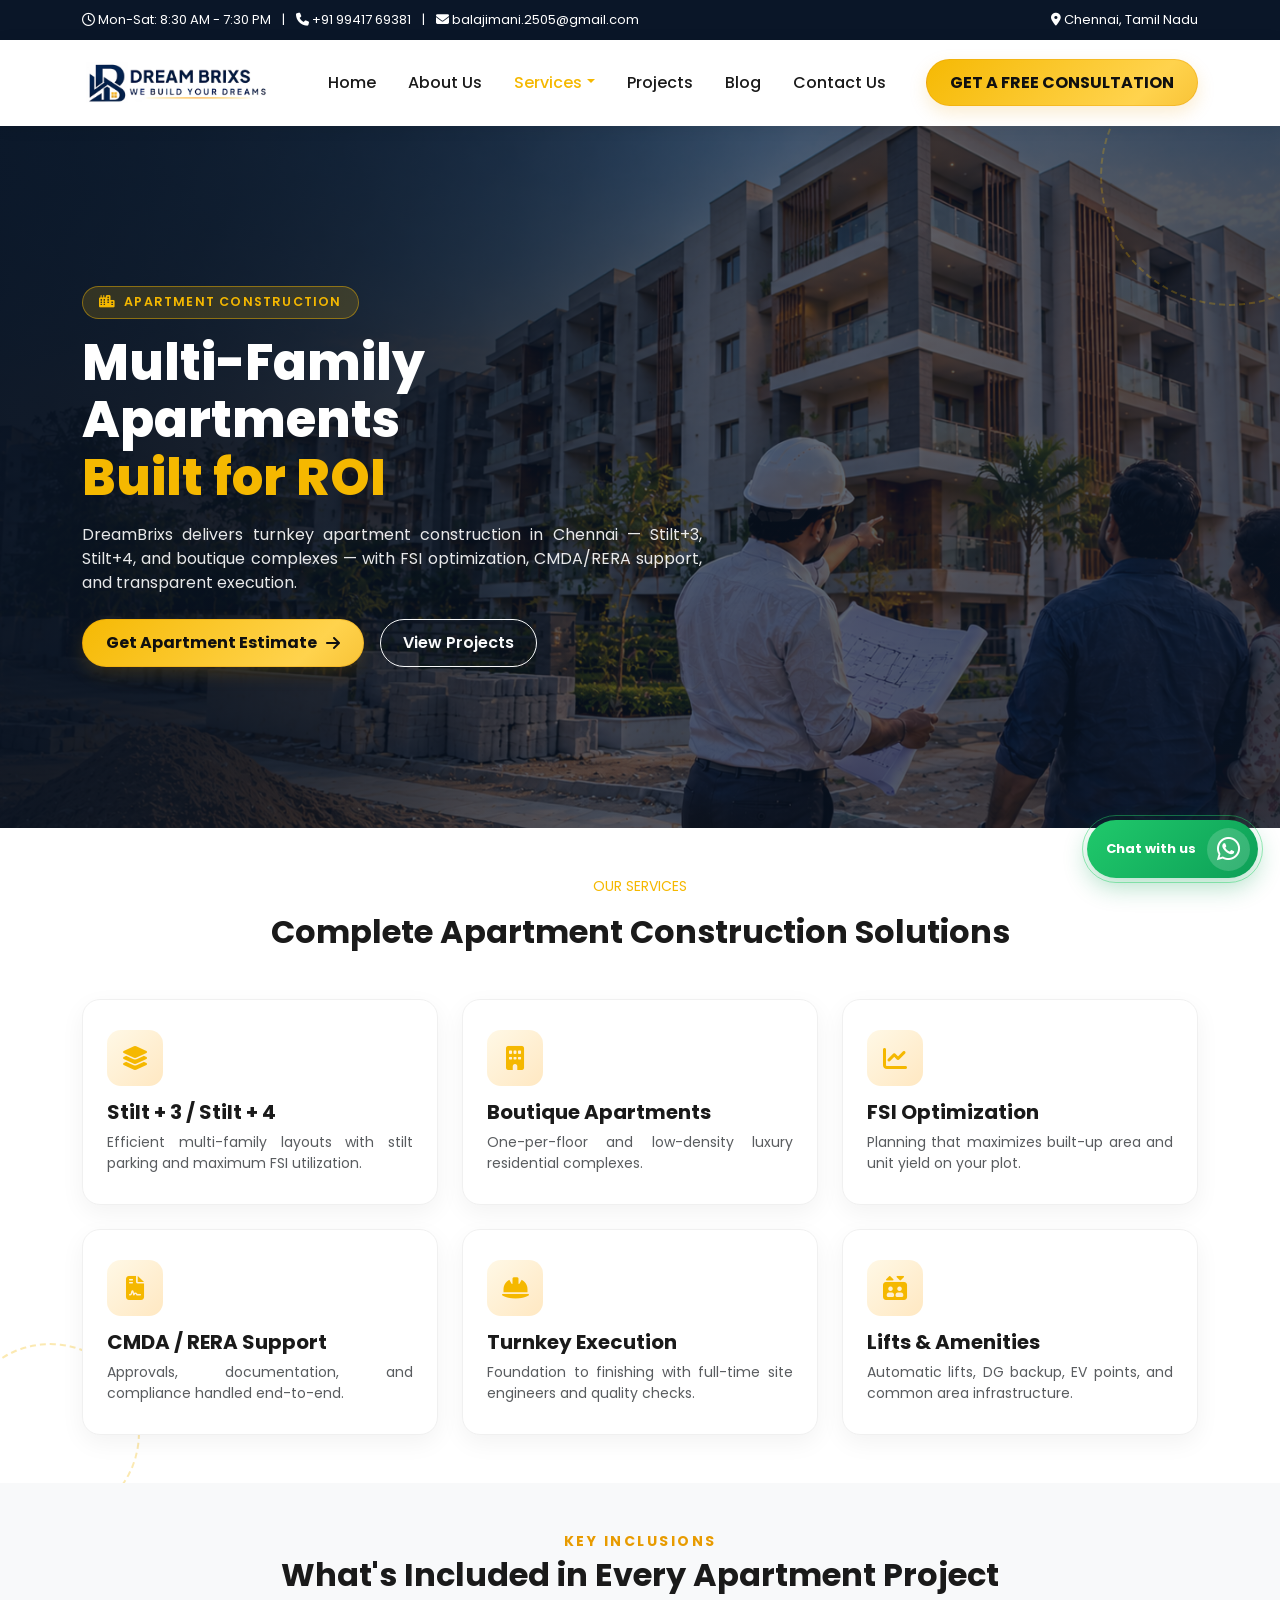
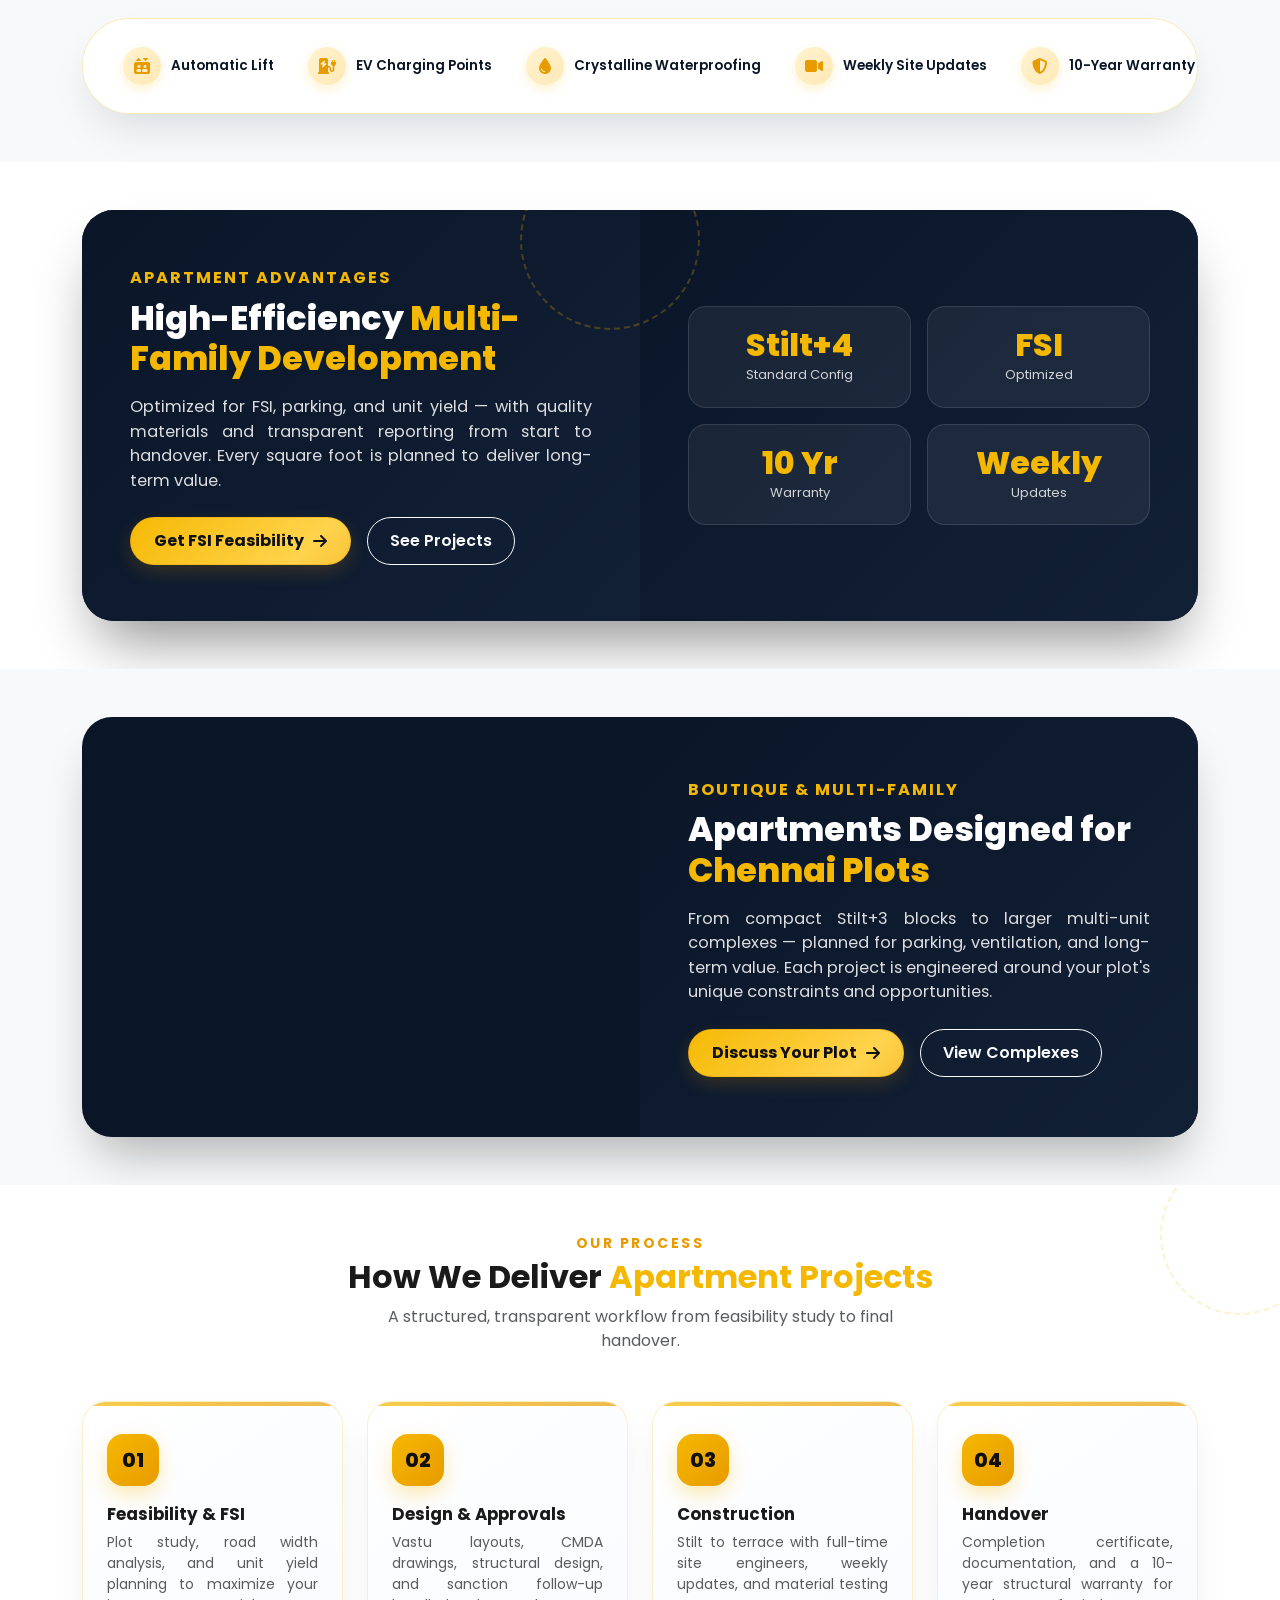
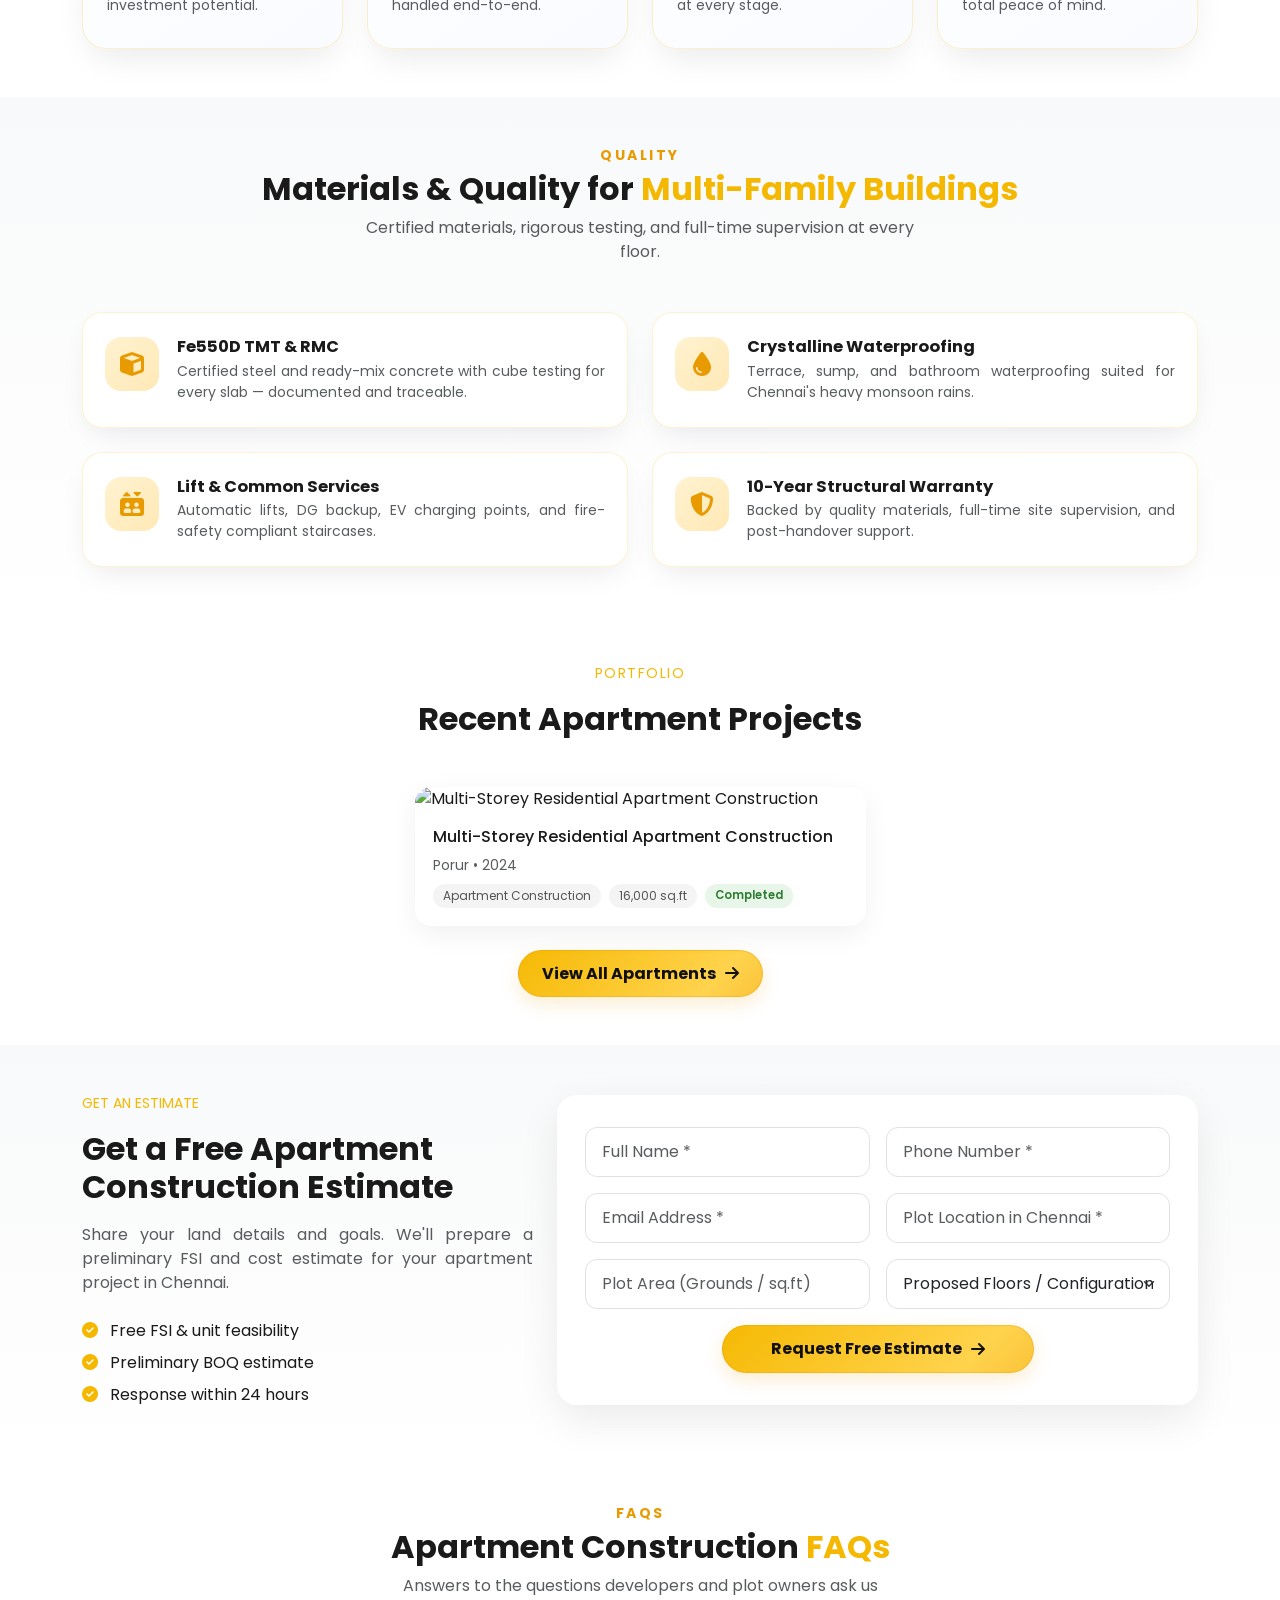
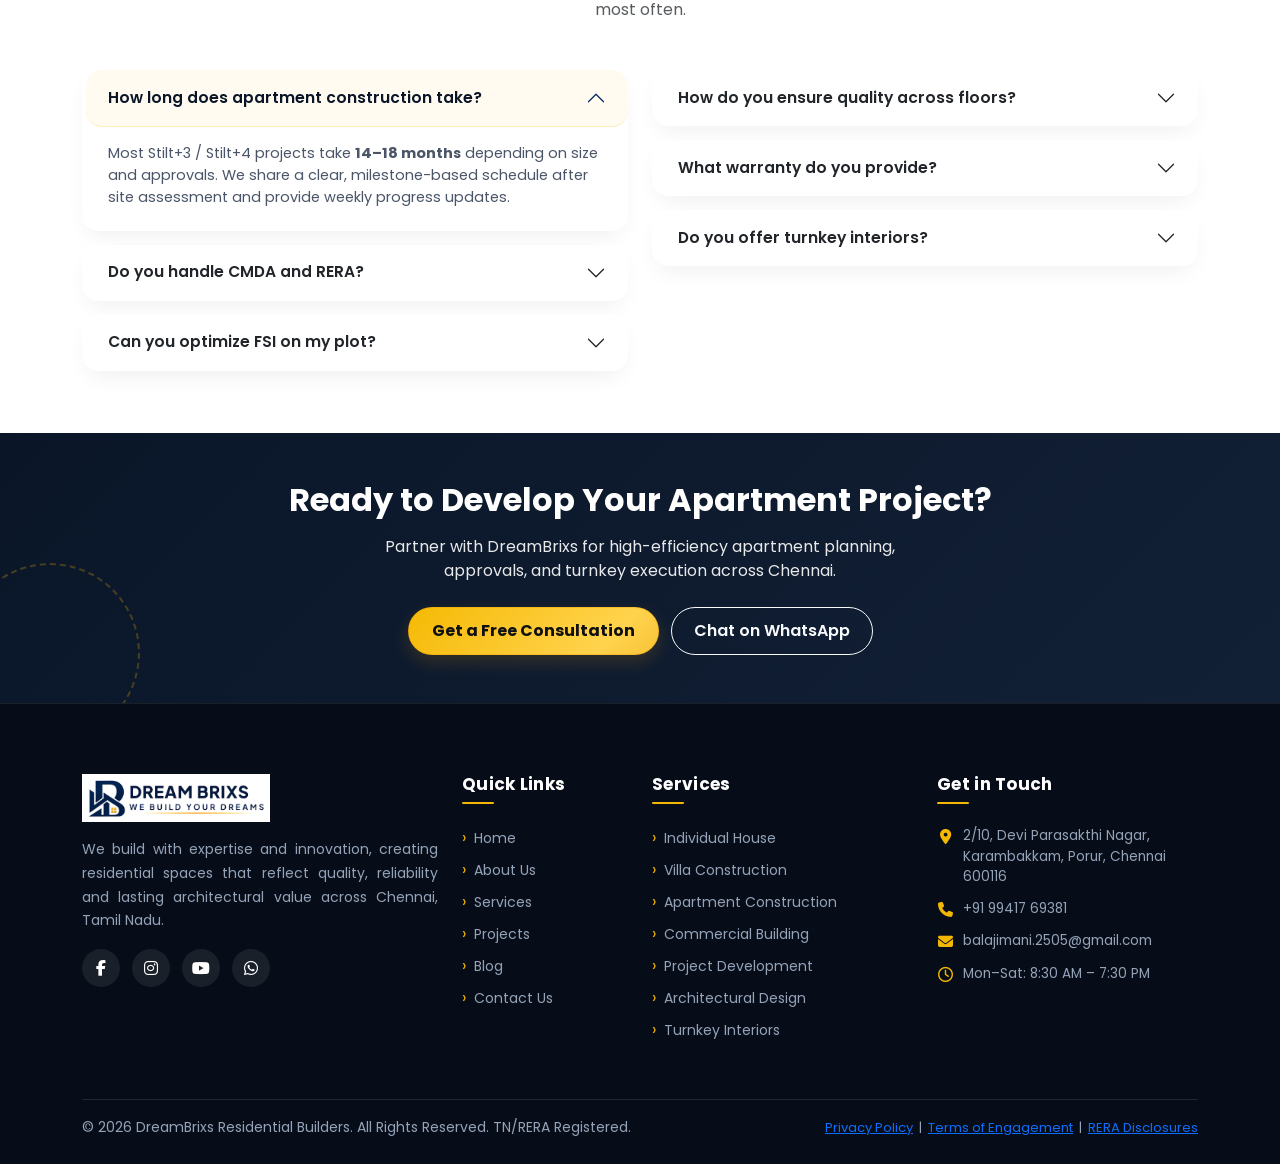
==== commit b5685e84: "Update view projects section across service pages with client's latest projects" ====
--- a/apartment-construction.html
+++ b/apartment-construction.html
@@ -458,6 +458,23 @@
             padding: 3px 10px;
             border-radius: 20px;
             color: #555;
+        }
+
+        .project-meta .status-badge {
+            font-size: 11.5px;
+            font-weight: 600;
+            padding: 3px 10px;
+            border-radius: 20px;
+        }
+
+        .project-meta .status-completed {
+            background: #e8f5e9;
+            color: #2e7d32;
+        }
+
+        .project-meta .status-ongoing {
+            background: #fff8e1;
+            color: #f57c00;
         }
 
         /* Form & FAQ */
@@ -1669,7 +1686,9 @@
                     style="color:var(--accent-yellow); letter-spacing:1.5px; text-align:center;">PORTFOLIO</p>
                 <h2 class="fw-bold">Recent Apartment Projects</h2>
             </div>
-            <div class="row g-4" id="projectsContainer"></div>
+            <div class="row g-4 justify-content-center" id="projectsContainer"></div>
+            <div class="text-center mt-4"><a href="projects.php?category=apartment" class="btn btn-consult">View All Apartments <i
+                        class="fas fa-arrow-right"></i></a></div>
         </div>
     </section>
 
@@ -1939,39 +1958,15 @@
 
         const projects = [
             {
-                title: "The Crest Boutique Apartments",
-                location: "Anna Nagar, Chennai",
-                year: "2025",
-                builtUp: "14,500 sq.ft",
-                type: "Boutique Luxury Apartment",
-                description: "A premium Stilt+4 residential apartment block in Anna Nagar engineered for maximum FSI utilization and effortless stilt parking.",
+                title: "Multi-Storey Residential Apartment Construction",
+                location: "Porur, Chennai",
+                year: "2024",
+                builtUp: "16,000 sq.ft",
+                type: "Apartment Construction",
+                status: "Completed",
+                description: "Comprehensive design and construction of a multi-storey residential apartment building in Porur, engineered for optimal FSI utilization, modern cross-ventilation, robust RCC structural frame, and low-maintenance common amenities.",
                 images: [
-                    "https://images.unsplash.com/photo-1545324418-cc1a3fa10c00?w=800",
-                    "https://images.unsplash.com/photo-1460317442991-0ec209397118?w=800"
-                ]
-            },
-            {
-                title: "Aura Residency (One-Per-Floor)",
-                location: "Adyar, Chennai",
-                year: "2024",
-                builtUp: "11,200 sq.ft",
-                type: "Ultra-Luxury Floor Residences",
-                description: "An exclusive 1-unit-per-floor luxury residential complex with private elevator lobby access and expansive sit-out balconies.",
-                images: [
-                    "https://images.unsplash.com/photo-1512917774080-9991f1c4c750?w=800",
-                    "https://images.unsplash.com/photo-1600566753086-00f18fb6b3ea?w=800"
-                ]
-            },
-            {
-                title: "GreenView Enclave",
-                location: "OMR, Chennai",
-                year: "2024",
-                builtUp: "21,000 sq.ft",
-                type: "Multi-Family Residential Complex",
-                description: "High-efficiency multi-family apartment complex designed for young IT families with Vastu-compliant 2 & 3 BHK layouts.",
-                images: [
-                    "https://images.unsplash.com/photo-1486406146926-c627a92ad1ab?w=800",
-                    "https://images.unsplash.com/photo-1545324418-cc1a3fa10c00?w=800"
+                    "https://dreambrixs.com/crm/uploads/projects/proj_6af6bef1c6aa4.jpeg"
                 ]
             }
         ];
@@ -1980,14 +1975,16 @@
             const container = document.getElementById('projectsContainer');
             if (!container) return;
             container.innerHTML = projects.map((p, i) => `
-                <div class="col-md-6 col-lg-4" data-aos="fade-up" data-aos-delay="${i * 100}">
+                <div class="col-md-6 col-lg-5" data-aos="fade-up" data-aos-delay="${i * 100}">
                     <div class="project-corp" role="button" tabindex="0" onclick="openProject(${i})" onkeydown="if(event.key==='Enter'||event.key===' '){event.preventDefault();openProject(${i});}">
                         <img src="${p.images[0]}" alt="${p.title}">
                         <div class="project-corp-body">
                             <h6>${p.title}</h6>
+                            <div class="small text-muted mb-2">${p.location.split(',')[0]} &bull; ${p.year}</div>
                             <div class="project-meta">
                                 <span>${p.type}</span>
                                 <span>${p.builtUp}</span>
+                                <span class="status-badge ${p.status && p.status.toLowerCase() === 'ongoing' ? 'status-ongoing' : 'status-completed'}">${p.status}</span>
                             </div>
                         </div>
                     </div>
@@ -2010,6 +2007,7 @@
                 <div class="mb-2"><strong>Year:</strong> ${p.year}</div>
                 <div class="mb-2"><strong>Built-up:</strong> ${p.builtUp}</div>
                 <div class="mb-2"><strong>Type:</strong> ${p.type}</div>
+                <div class="mb-2"><strong>Status:</strong> <span class="badge ${p.status && p.status.toLowerCase() === 'ongoing' ? 'bg-warning text-dark' : 'bg-success'}">${p.status}</span></div>
                 <p class="mt-3 mb-0">${p.description}</p>
             `;
             const modal = new bootstrap.Modal(document.getElementById('projectModal'));
